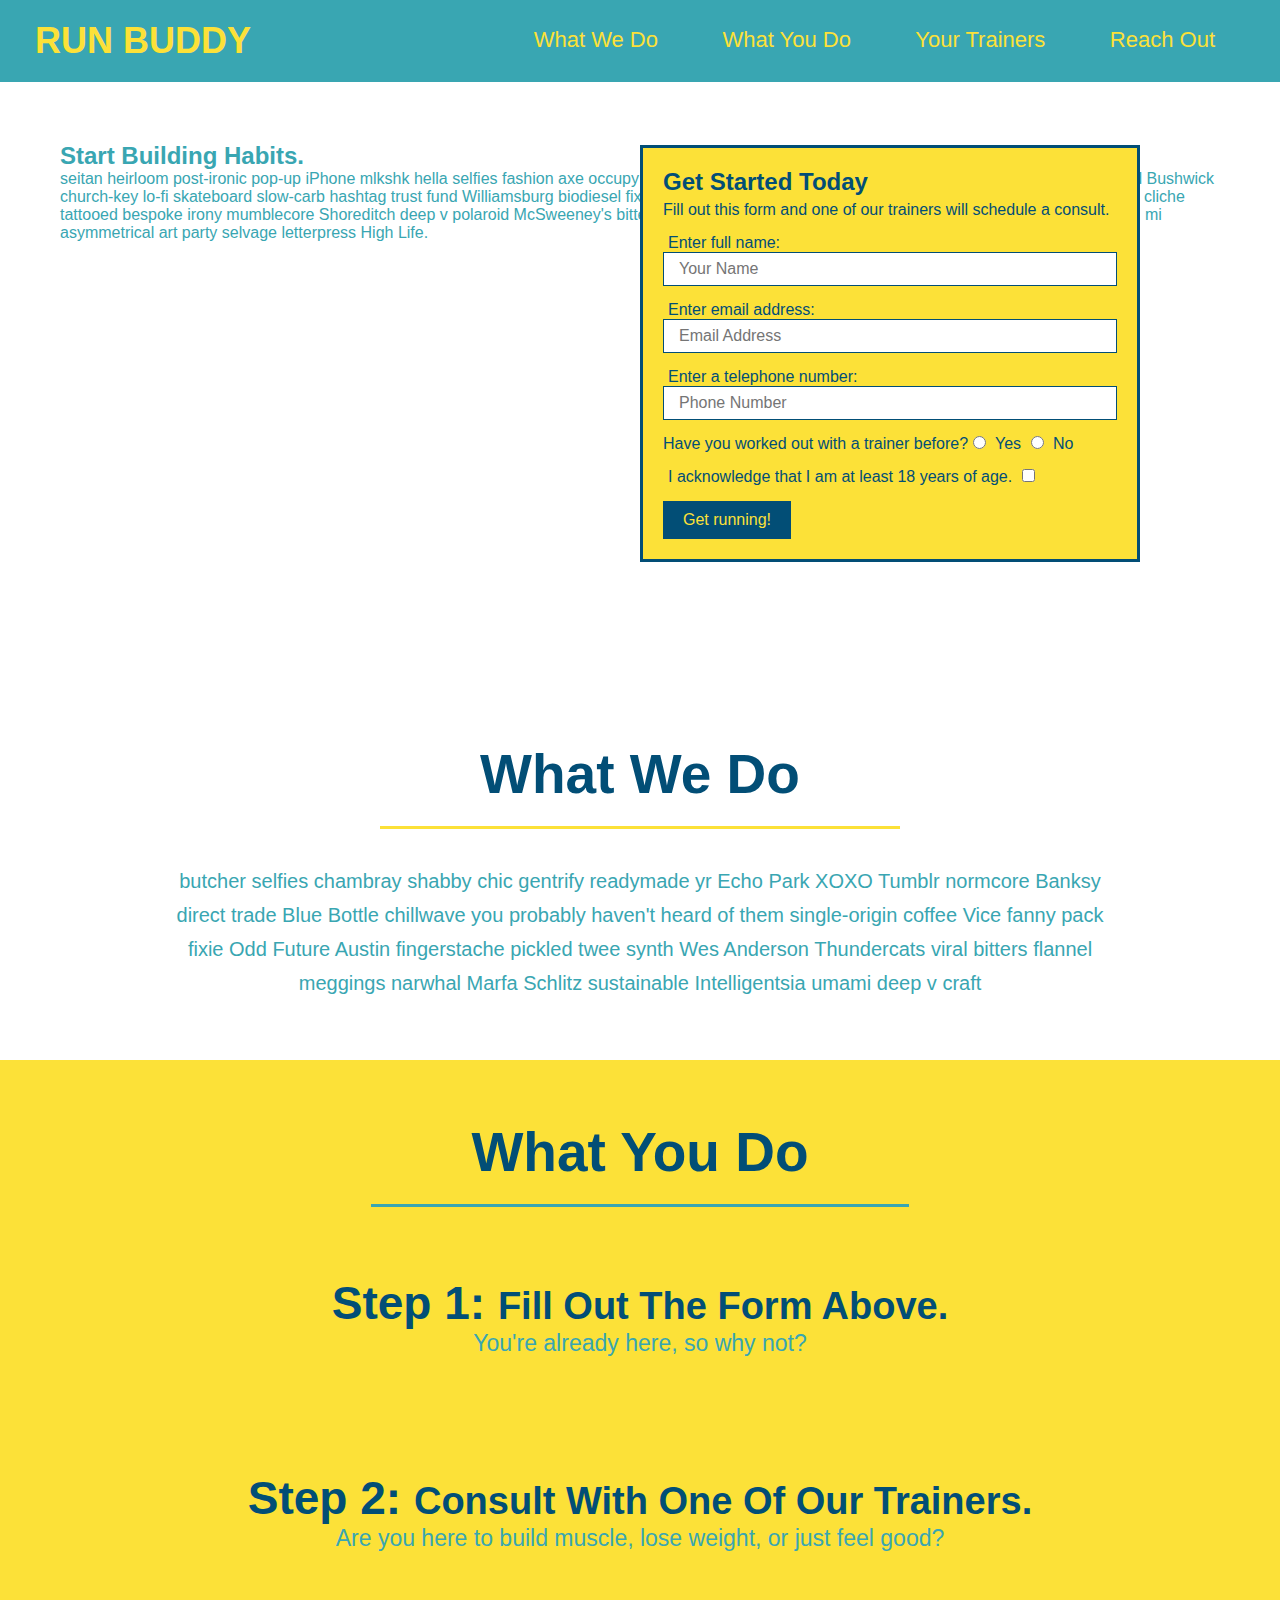
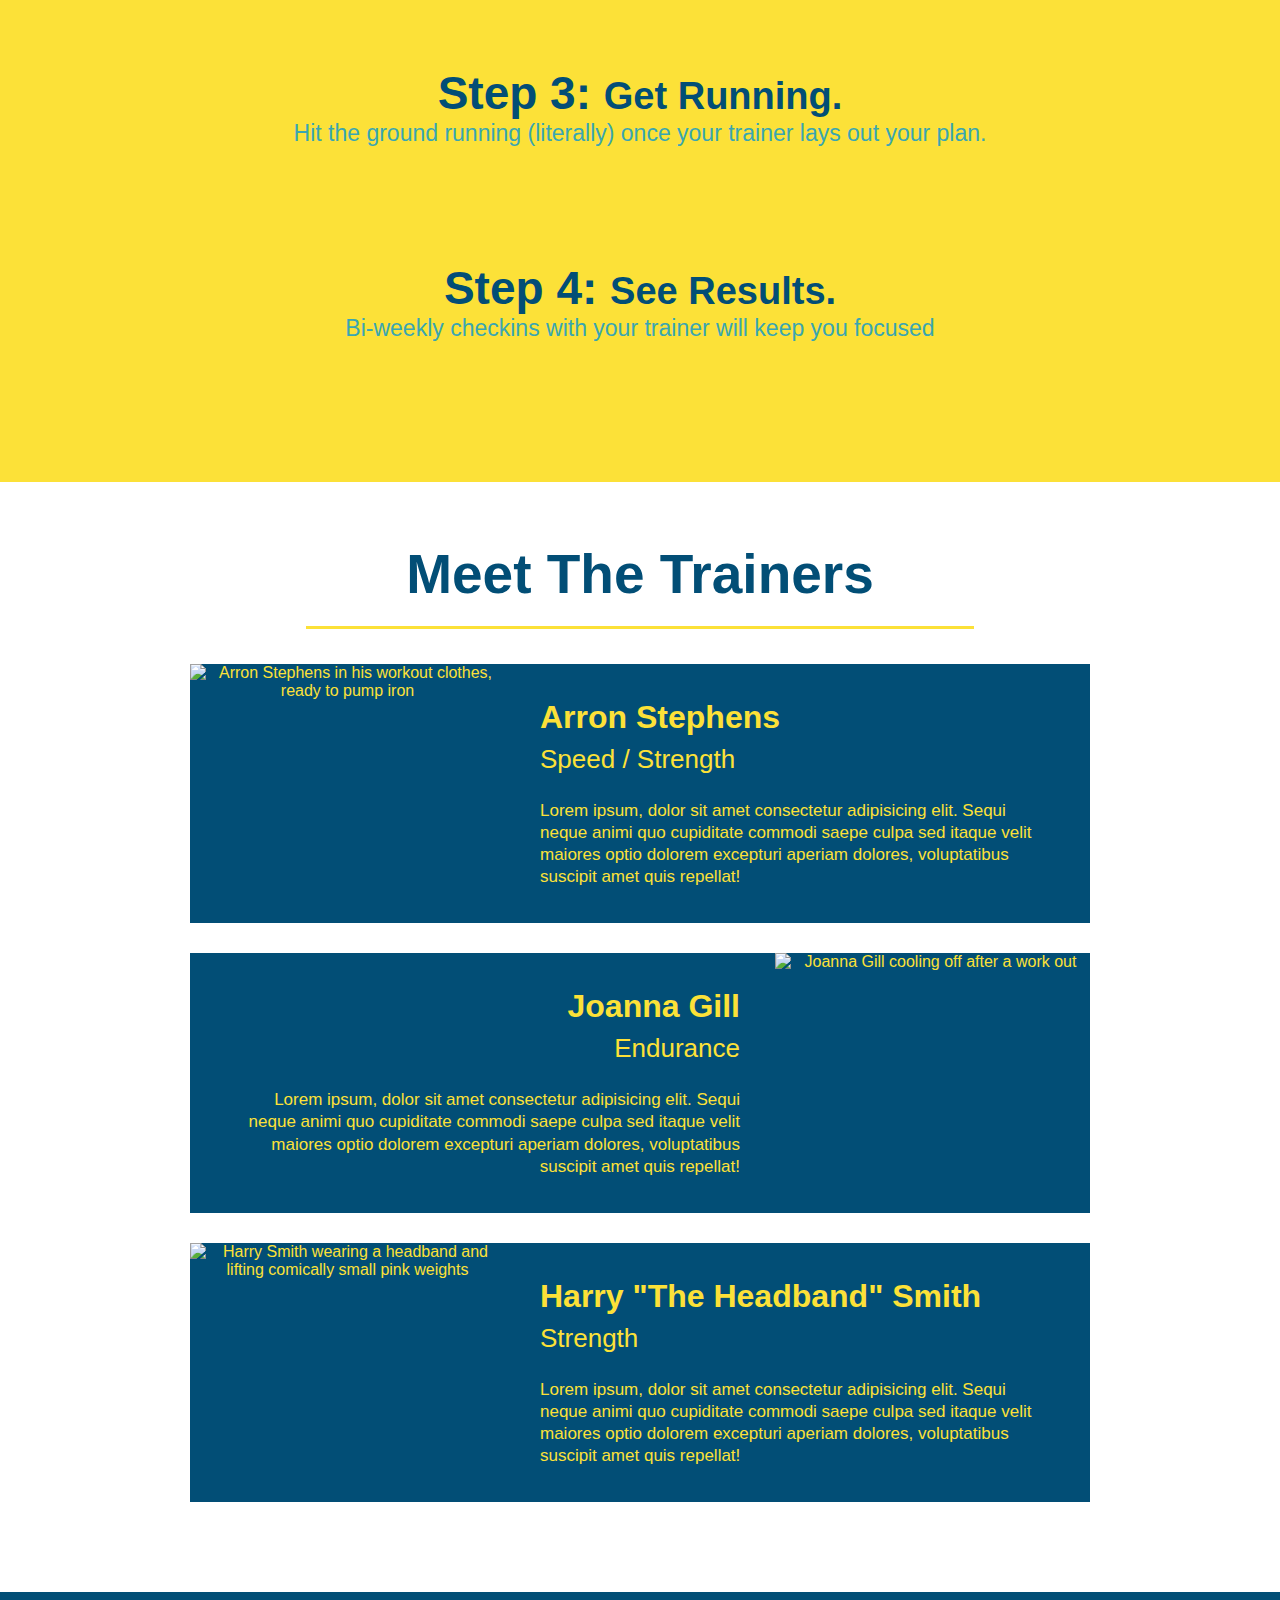
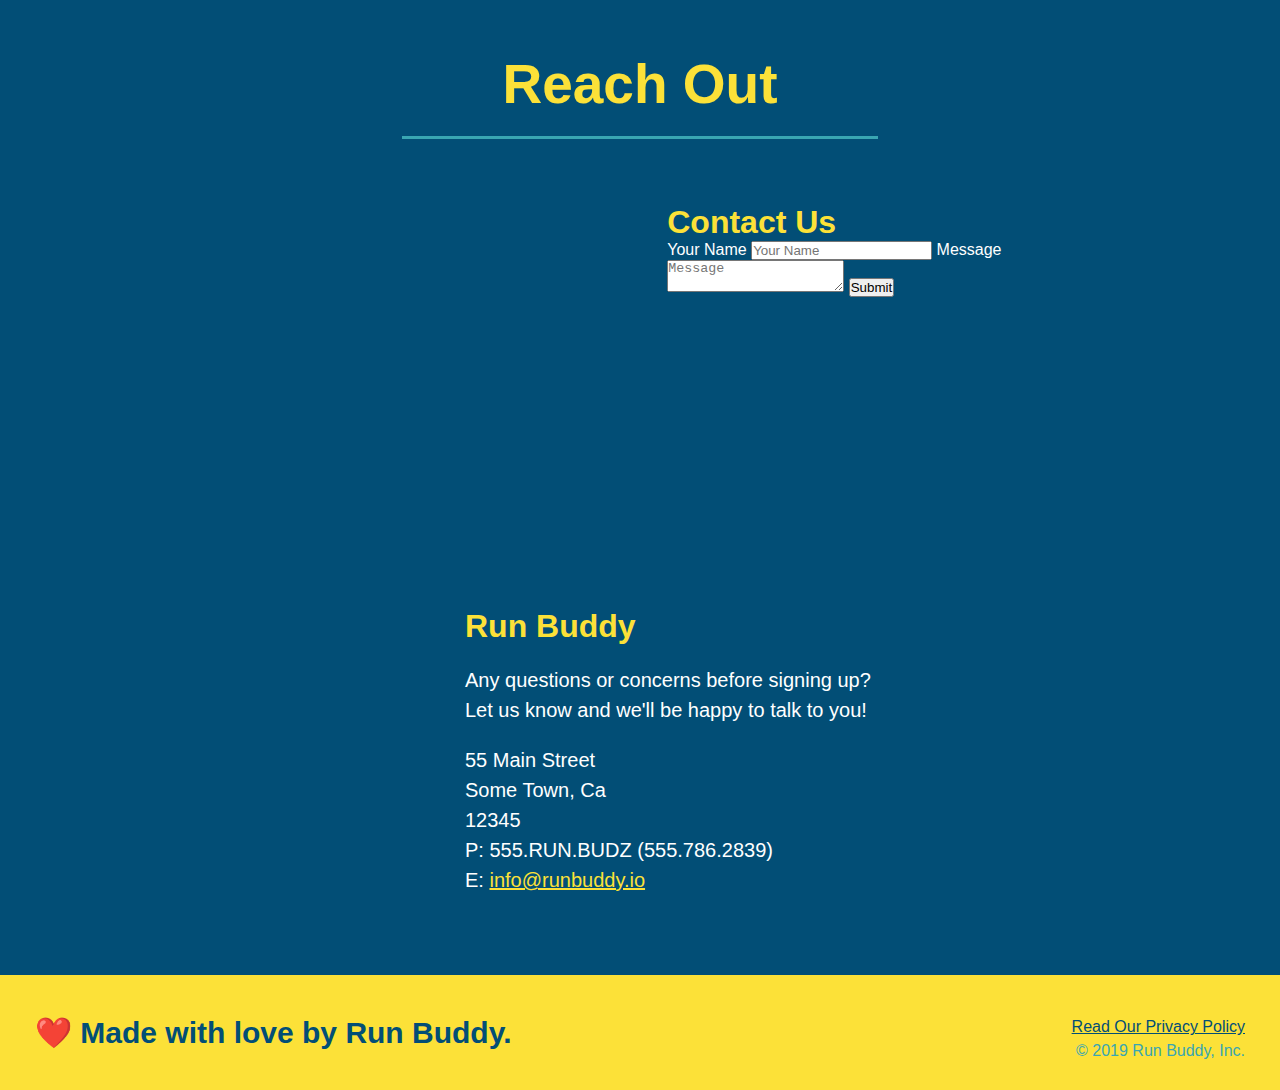
==== index.html @ 742297c9 "bug fix" ====
<!DOCTYPE html>
<html lang="en">
  <head>
    <meta charset="UTF-8" />
    <link rel="stylesheet" href="./assets/css/style.css">
    <title>Run Buddy</title>
  </head>
  <body>
    <!-- navigation tags - block level element -->
    <header>
      <h1>
        <a href="/">RUN BUDDY</a>
      </h1>
      <nav>
        <ul>
          <li>
            <a href="#what-we-do">What We Do</a>
          </li>
          <li>
            <a href="#what-you-do">What You Do</a>
          </li>
          <li>
            <a href="#your-trainers">Your Trainers</a>
          </li>
          <li>
            <a href="#reach-out">Reach Out</a>
          </li>
          
        </ul>
      </nav>
    </header>
    <!-- end navigation -->

    <!-- hero/jumbotron -->
    <section class="hero">
      <div class="hero-cta">
        <h2>Start Building Habits.</h2>
        <p>
          seitan heirloom post-ironic pop-up iPhone mlkshk hella selfies fashion axe occupy readymade put a bird on it
          messenger bag Wes Anderson Schlitz plaid Bushwick church-key lo-fi skateboard slow-carb hashtag trust fund
          Williamsburg biodiesel fixie farm-to-table 8-bit banjo XOXO Banksy chillwave bicycle rights retro cliche
          tattooed bespoke irony mumblecore Shoreditch deep v polaroid McSweeney's bitters cray gentrify tofu Marfa you
          probably haven't heard of them yr banh mi asymmetrical art party selvage letterpress High Life.
        </p>
      </div>

      <div class="hero-form">
        <h3>Get Started Today</h3>
        <p>Fill out this form and one of our trainers will schedule a consult.</p>
        <form>
          <label for="name">Enter full name:</label>
          <input type="text" placeholder="Your Name" id="name" name="name" class="form-input" />
          <label for="email">Enter email address:</label>
          <input type="email" placeholder="Email Address" id="email" name="email" class="form-input" />
          <label for="phone">Enter a telephone number:</label>
          <input type="tel" placeholder="Phone Number" name="phone" id="phone" class="form-input" />
          <p>
            Have you worked out with a trainer before? 
            <input type="radio" name="trainer-confirm" id="trainer-yes" />
            <label for="trainer-yes">Yes</label>
            <input type="radio" name="trainer-confirm" id="trainer-no"/>
            <label for="trainer-no">No</label>
          </p>
          <p>
            <label for="checkbox">
              I acknowledge that I am at least 18 years of age.
            </label>
            <input type="checkbox" name="checkpoint1" id="checkbox" />
          </p>
          <button type="submit">
            Get running!
          </button>
        </form>
      </div>
    </section>
    <!-- end header -->

    <!-- "what we do" start - <section> -->
    <section id="what-we-do" class="intro">
      <h2 class="section-title primary-border">
        What We Do
      </h2>
      <p>
        butcher selfies chambray shabby chic gentrify readymade yr Echo Park XOXO Tumblr normcore Banksy direct trade  Blue Bottle chillwave you probably haven't heard of them single-origin coffee Vice fanny pack fixie Odd Future Austin fingerstache pickled twee synth Wes Anderson Thundercats viral bitters flannel meggings narwhal Marfa Schlitz sustainable Intelligentsia umami deep v craft
      </p>
    </section>
    <!-- end "what we do" -->

    <!-- "what you do" start -->
    <section id="what-you-do" class="steps">
      <h2 class="section-title secondary-border">
        What You Do
      </h2> 
      <div>
        <img src="./assets/images/step-1.svg" alt="" />
        <h3>Step 1: <span>Fill Out The Form Above.</span></h3>
        <p>You're already here, so why not?</p>
      </div>
      <div>
        <img src="./assets/images/step-2.svg" alt="" />
        <h3>Step 2: <span>Consult With One Of Our Trainers.</span></h3>
        <p>Are you here to build muscle, lose weight, or just feel good?</p>
      </div>
      <div>
        <img src="./assets/images/step-3.svg" alt="" />
        <h3>Step 3: <span>Get Running.</span></h3>
        <p>Hit the ground running (literally) once your trainer lays out your plan.</p>
      </div>
      <div>
        <img src="./assets/images/step-4.svg" alt="" />
        <h3>Step 4: <span>See Results.</span></h3>
        <p>Bi-weekly checkins with your trainer will keep you focused</p>
      </div>
    </section>
    <!-- "what you do" end -->

    <!-- "meet the trainers" start -->
    <section id="your-trainers" class="trainers">
      <h2 class="section-title primary-border">
        Meet The Trainers
      </h2>

      <article class="trainer">
        <img src="./assets/images/trainer-1.jpg" alt="Arron Stephens in his workout clothes, ready to pump iron" />
        <div class="trainer-bio text-left">
          <h3>Arron Stephens</h3>
          <h4>Speed / Strength</h4>
          <p>Lorem ipsum, dolor sit amet consectetur adipisicing elit. Sequi neque animi quo cupiditate commodi saepe culpa sed itaque velit maiores optio dolorem excepturi aperiam dolores, voluptatibus suscipit amet quis repellat!</p>
        </div>
      </article>

       <article class="trainer">
         <div class="trainer-bio text-right">
           <h3>Joanna Gill</h3>
           <h4>Endurance</h4>
           <p>Lorem ipsum, dolor sit amet consectetur adipisicing elit. Sequi neque animi quo cupiditate commodi saepe culpa sed itaque velit maiores optio dolorem excepturi aperiam dolores, voluptatibus suscipit amet quis repellat!</p>
          </div>
          <img src="./assets/images/trainer-2.jpg" alt="Joanna Gill cooling off after a work out" />
        </article>

       <article class="trainer">
        <img src="./assets/images/trainer-3.jpg" alt="Harry Smith wearing a headband and lifting comically small pink weights" />
        <div class="trainer-bio text-left">
          <h3>Harry "The Headband" Smith</h3>
          <h4>Strength</h4>
          <p>Lorem ipsum, dolor sit amet consectetur adipisicing elit. Sequi neque animi quo cupiditate commodi saepe culpa sed itaque velit maiores optio dolorem excepturi aperiam dolores, voluptatibus suscipit amet quis repellat!</p>
        </div>
      </article>
    </section>
    <!-- "meet the trainers" end -->

    <!-- "reach out" start -->
    <section id="reach-out" class="contact">
      <h2 class="section-title secondary-border">
        Reach Out
      </h2>

      <div class="contact-info">
        <iframe
          src="https://www.google.com/maps/embed?pb=!1m14!1m12!1m3!1d12182.30520634488!2d-74.0652613!3d40.2407219!2m3!1f0!2f0!3f0!3m2!1i1024!2i768!4f13.1!5e0!3m2!1sen!2sus!4v1561060983193!5m2!1sen!2sus"
          frameborder="0" style="border:0" allowfullscreen>
        </iframe>

        <div class="contact-form">
          <h3>Contact Us</h3>
          <form>
            <label for="contact-name">Your Name</label>
            <input type="text" id="contact-name" placeholder="Your Name" />
        
            <label for="contact-message">Message</label>
            <textarea id="contact-message" placeholder="Message"></textarea>
        
            <button type="submit">Submit</button>
          </form>
        </div>

        <div>
          <h3>Run Buddy</h3>
          <p>
            Any questions or concerns before signing up? 
            <br/>
            Let us know and we'll be happy to talk to you!
          </p>

          <address>
            55 Main Street <br/>
            Some Town, Ca <br/>
            12345<br/>
            P: 555.RUN.BUDZ (555.786.2839)<br/>
            E: <a href="mailto:info@runbuddy.io">info@runbuddy.io</a>
          </address>
          
        </div>
      </div>
    </section>
    <!-- "reach out" end -->

    <!-- footer -->
    <footer>
      <h2>❤️ Made with love by Run Buddy.</h2>
      <div>
        <a href="./privacy-policy.html">Read Our Privacy Policy</a><br/>
        &copy; 2019 Run Buddy, Inc.
      </div>
    </footer>
    <!-- footer end -->
  </body>
</html>
---- assets/css/style.css ----
* {
    box-sizing: border-box;
    margin: 0;
    padding: 0;
  }
  
  body {
    color: #39a6b2;
    font-family: Helvetica, Arial, sans-serif;
  }
  
  
  /* HEADER / NAV BAR STYLES START */
  
  header {
    padding: 20px 35px;
    background-color: #39a6b2;
  }
  
  header h1 {
    font-weight: bold;
    display: inline;
    margin: 0;
    font-size: 36px;
    color: #fce138;
  }
  
  header a {
    text-decoration: none;
    color: #fce138;
  }
  
  header nav {
    float: right;
    margin: 7px 0;
  }
  
  header nav ul li {
    display: inline;
  }
  
  header nav ul li a {
    margin: 0 30px;
    font-weight: lighter;
    font-size: 22px;
  }
  
  /* HEADER / NAVBAR STYLES END */
  
  
  
  /* FOOTER STYLES START */
  footer {
    background: #fce138;
    padding: 40px 35px;
    width: 100%;
  }
  
  footer h2 {
    display: inline;
    color: #024e76;
    font-size: 30px;
    margin: 0;
  }
  
  footer div {
    float: right;
    line-height: 1.5;
    text-align: right;
  }
  
  footer a {
    color: #024e76;
  }
  /* END FOOTER STYLES */
  
  /* STYLE ALL SECTION TAGS */
  section {
    padding: 60px;
  }
  
  /* HERO STYLES START */
  .hero {
    background-image: url('../images/hero-bg.jpg');
    background-size: cover;
    background-position: center;
    position: relative;
    height: 600px;
  }
  
  .hero-form {
    border: 3px solid #024e76;
    background-color: #fce138;
    padding: 20px;
    width: 500px;
    color: #024e76;
    position: absolute;
    bottom: 120px;
    right: 140px;
  }
  
  .hero-form h3 {
    font-size: 24px;
    margin: 0;
  }
  .hero-form p {
    margin: 5px 0 15px 0;
  }
  
  .form-input {
    border: 1px solid #024e76;
    display: block;
    padding: 7px 15px;
    font-size: 16px;
    color: #024e76;
    width: 100%;
    margin-bottom: 15px; 
  }
  
  .hero-form label {
    margin: 0 5px;
  }
  
  .hero-form button {
    color: #fce138;
    background-color: #024e76;
    border: none;
    padding: 10px 20px;
    font-size: 16px;
  } 
  /* HERO STYLES END */
  
  
  /* SECTION TITLE STYLES START */
  .section-title {
    font-size: 55px;
    display: inline-block;
    padding: 0 100px 20px 100px;
    border-bottom: 3px solid;
    margin-bottom: 35px;
    color: #024e76;
  }
  
  .primary-border {
    border-color: #fce138;
  }
  
  .secondary-border {
    border-color: #39a6b2;
  }
  /* SECTION TITLE STYLES END */
  
  /* WHAT WE DO STYLES */
  .intro {
    text-align: center;
  }
  
  .intro p {
    line-height: 1.7;
    color: #39a6b2;
    width: 80%;
    margin: 0 auto;
    font-size: 20px;
  }
  /* WHAT YOU DO STYLES END */
  
  
  /* WHAT YOU DO STYLES START */
  .steps { 
    text-align: center;
    background: #fce138;
  }
  
  .steps div {
    margin-bottom: 80px;
  }
  
  .steps img {
    width: 15%;
    margin: 10px 0;
  } 
  
  .steps h3 {
    color: #024e76;
    font-size: 46px;
    margin-top: 10px;
  }
  
  .steps span {
    font-size: 38px;
  }
  
  .steps p {
    color: #39a6b2;
    font-size: 23px;
  }
  /* WHAT YOU DO STYLES END */
  
  /* MEET THE TRAINERS START */
  .trainers {
    text-align: center;
  }
  
  .trainer {
    width: 900px;
    margin: 0 auto 30px auto;
    background: #024e76;
    color: #fce138;
    overflow: auto;
  }
  
  .trainer img {
    width: 35%;
    float: left;
  }
  
  .trainer-bio {
    padding: 35px;
    float: left;
    width: 65%;
  }
  
  .trainer-bio h3 {
    font-size: 32px;
    margin-bottom: 8px;
  }
  
  .trainer-bio h4 {
    font-weight: lighter;
    font-size: 26px;
    margin-bottom: 25px;
  }
  
  .trainer-bio p {
    font-size: 17px;
    line-height: 1.3;
  }
  /* TRAINER STYLES END */
  
  /* REACH OUT STYLES START */
  .contact {
    text-align: center;
    background: #024e76;
  }
  
  .contact h2 {
    color: #fce138;
  }
  
  .contact-info iframe {
    width: 400px;
  height: 400px;
  }
  
  .contact-info div {
    width: 410px;
    display: inline-block;
    vertical-align: top;
    text-align: left;
    margin: 30px 0 0 60px;
    color: white;
  }
  
  .contact-info h3 {
    color: #fce138;
    font-size: 32px;
  }
  
  .contact-info p, .contact-info address {
    margin: 20px 0;
    line-height: 1.5;
    font-size: 20px;
    font-style: normal;
  }
  
  .contact-info a {
    color: #fce138;
  }
  
  
  /* REACH OUT STYLES END */
  
  /* UTILITIES */
  .text-left {
    text-align: left;
  }
  
  .text-right {
    text-align: right;
  }
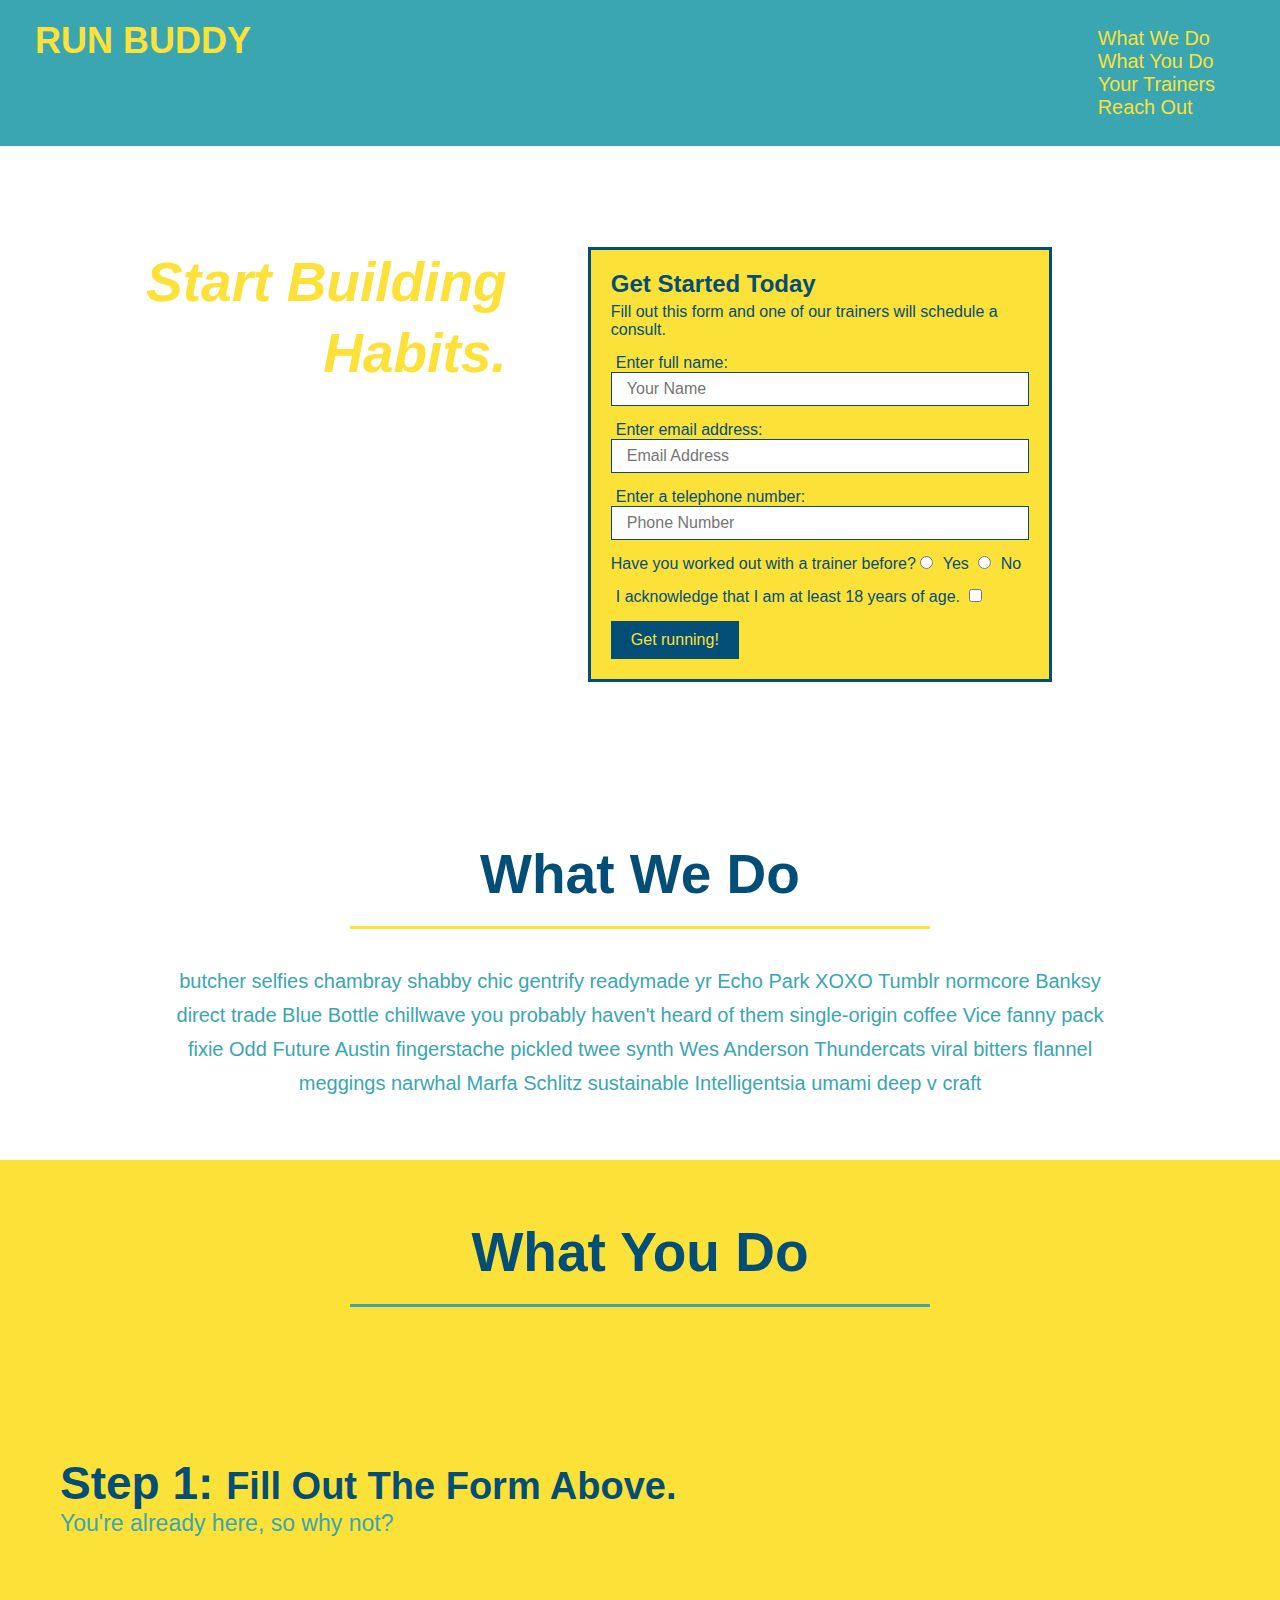
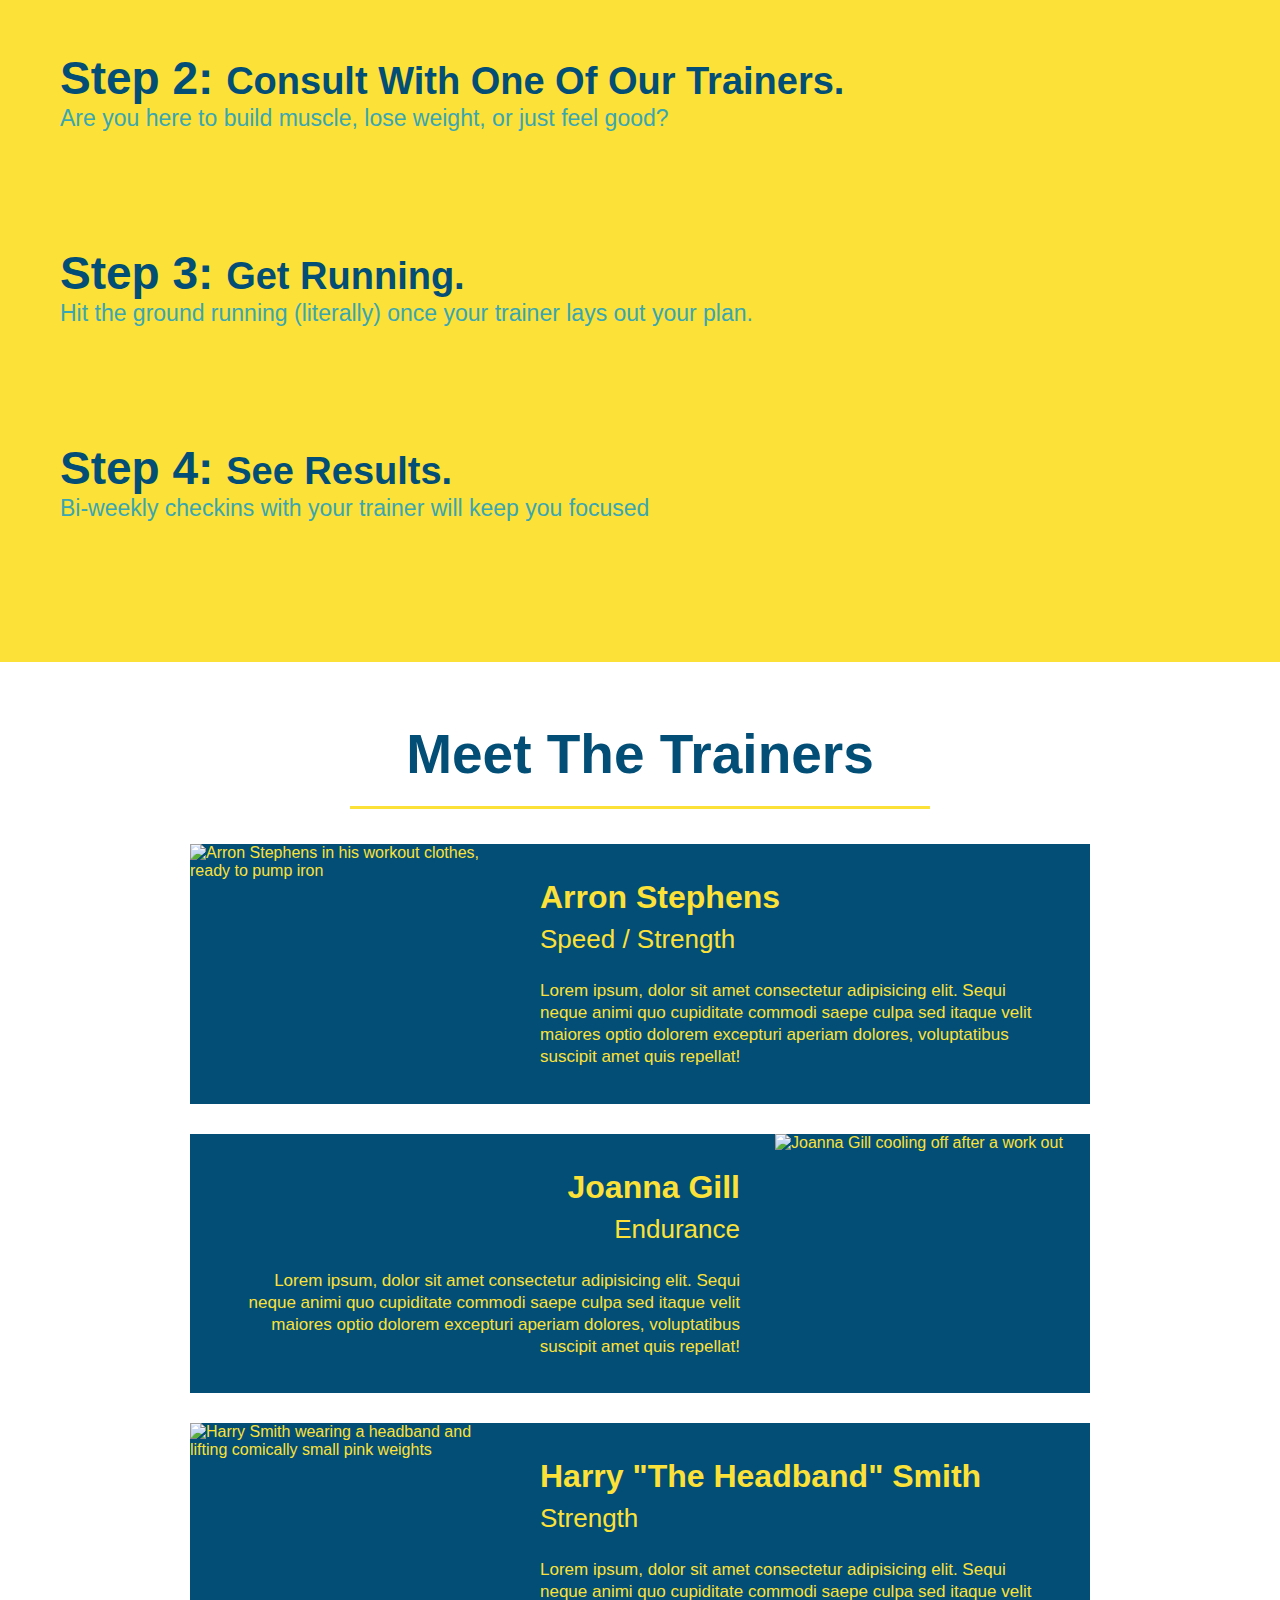
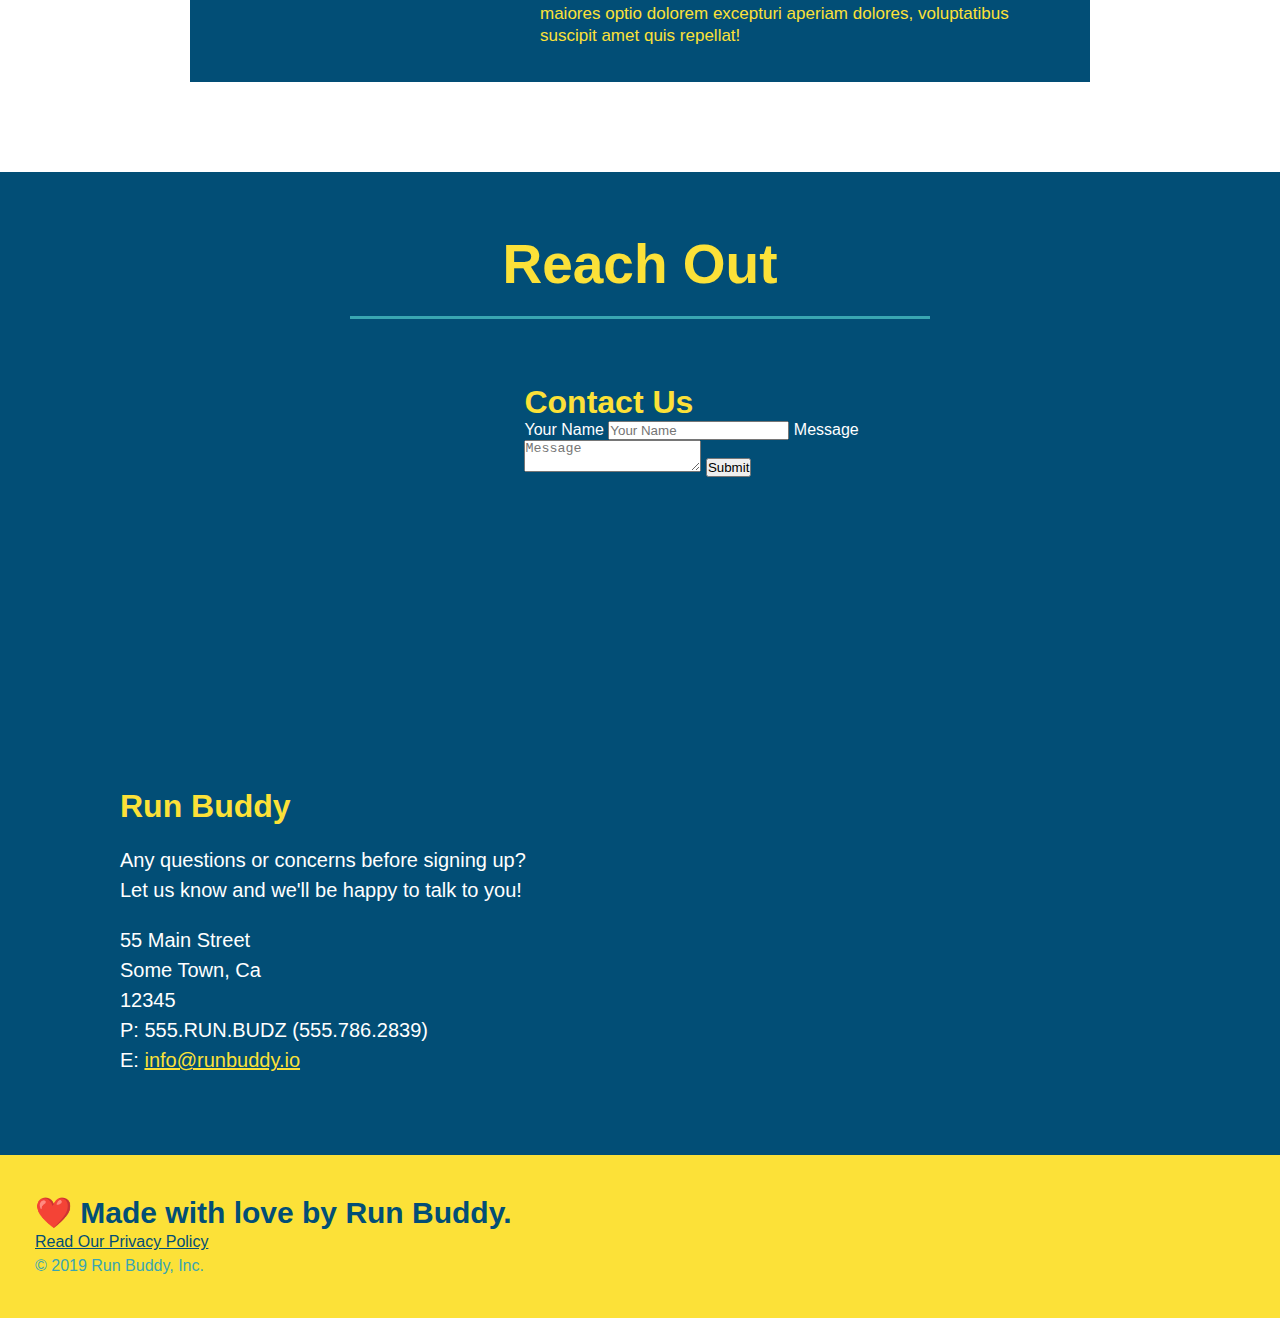
==== commit 2ec8a54e: "flexbox to what you do section" ====
--- a/index.html
+++ b/index.html
@@ -77,20 +77,26 @@
 
     <!-- "what we do" start - <section> -->
     <section id="what-we-do" class="intro">
+        <div class="flex-row">
       <h2 class="section-title primary-border">
         What We Do
       </h2>
+      </div>
+      <div class="flex-row">
       <p>
         butcher selfies chambray shabby chic gentrify readymade yr Echo Park XOXO Tumblr normcore Banksy direct trade  Blue Bottle chillwave you probably haven't heard of them single-origin coffee Vice fanny pack fixie Odd Future Austin fingerstache pickled twee synth Wes Anderson Thundercats viral bitters flannel meggings narwhal Marfa Schlitz sustainable Intelligentsia umami deep v craft
       </p>
+      </div>
     </section>
     <!-- end "what we do" -->
 
     <!-- "what you do" start -->
     <section id="what-you-do" class="steps">
+        <div class="flex-row">
       <h2 class="section-title secondary-border">
         What You Do
-      </h2> 
+      </h2>
+      </div>
       <div>
         <img src="./assets/images/step-1.svg" alt="" />
         <h3>Step 1: <span>Fill Out The Form Above.</span></h3>
@@ -116,9 +122,11 @@
 
     <!-- "meet the trainers" start -->
     <section id="your-trainers" class="trainers">
+        <div class="flex-row">
       <h2 class="section-title primary-border">
         Meet The Trainers
       </h2>
+      </div>
 
       <article class="trainer">
         <img src="./assets/images/trainer-1.jpg" alt="Arron Stephens in his workout clothes, ready to pump iron" />
@@ -151,9 +159,11 @@
 
     <!-- "reach out" start -->
     <section id="reach-out" class="contact">
+        <div class="flex-row">
       <h2 class="section-title secondary-border">
         Reach Out
       </h2>
+      </div>
 
       <div class="contact-info">
         <iframe
--- a/assets/css/style.css
+++ b/assets/css/style.css
@@ -14,12 +14,14 @@
   
   header {
     padding: 20px 35px;
+    display: flex;
+    flex-wrap: wrap;
+    justify-content: space-between;
     background-color: #39a6b2;
   }
   
   header h1 {
     font-weight: bold;
-    display: inline;
     margin: 0;
     font-size: 36px;
     color: #fce138;
@@ -31,18 +33,21 @@
   }
   
   header nav {
-    float: right;
     margin: 7px 0;
   }
   
   header nav ul li {
-    display: inline;
+    display: flex;
+    flex-wrap: wrap; 
+    justify-content: space-between; 
+    align-items: center;
+    list-style: none;
   }
   
   header nav ul li a {
     margin: 0 30px;
     font-weight: lighter;
-    font-size: 22px;
+    font-size: 1.55vw;
   }
   
   /* HEADER / NAVBAR STYLES END */
@@ -51,22 +56,22 @@
   
   /* FOOTER STYLES START */
   footer {
+    justify-content: space-between;
+    flex-wrap: wrap;  
     background: #fce138;
     padding: 40px 35px;
     width: 100%;
   }
   
   footer h2 {
-    display: inline;
     color: #024e76;
     font-size: 30px;
     margin: 0;
   }
   
   footer div {
-    float: right;
     line-height: 1.5;
-    text-align: right;
+    text-align: left;
   }
   
   footer a {
@@ -84,19 +89,18 @@
     background-image: url('../images/hero-bg.jpg');
     background-size: cover;
     background-position: center;
-    position: relative;
-    height: 600px;
+    display: flex;
+    justify-content: wrap;
+    flex-wrap: wrap;
   }
   
   .hero-form {
     border: 3px solid #024e76;
     background-color: #fce138;
     padding: 20px;
-    width: 500px;
-    color: #024e76;
-    position: absolute;
-    bottom: 120px;
-    right: 140px;
+    color: #024e76;
+    width: 40%;
+    margin: 3.5%;
   }
   
   .hero-form h3 {
@@ -128,16 +132,32 @@
     padding: 10px 20px;
     font-size: 16px;
   } 
+
+  .hero-cta {
+    width: 35%;
+    text-align: right;
+    margin: 3.5%;
+    color: #fff;
+    font-size: 18px;
+    line-height: 1.3;
+  }
+
+  .hero-cta h2 {
+    font-style: italic;
+    font-size: 55px;
+    color: #fce138;
+  }
   /* HERO STYLES END */
   
   
   /* SECTION TITLE STYLES START */
   .section-title {
+    padding-bottom: 20px;
+    text-align: center;
+    margin: 0 auto 35px auto;
+    width: 50%;  
     font-size: 55px;
-    display: inline-block;
-    padding: 0 100px 20px 100px;
     border-bottom: 3px solid;
-    margin-bottom: 35px;
     color: #024e76;
   }
   
@@ -151,11 +171,9 @@
   /* SECTION TITLE STYLES END */
   
   /* WHAT WE DO STYLES */
-  .intro {
-    text-align: center;
-  }
   
   .intro p {
+    text-align: center;  
     line-height: 1.7;
     color: #39a6b2;
     width: 80%;
@@ -167,7 +185,6 @@
   
   /* WHAT YOU DO STYLES START */
   .steps { 
-    text-align: center;
     background: #fce138;
   }
   
@@ -197,10 +214,7 @@
   /* WHAT YOU DO STYLES END */
   
   /* MEET THE TRAINERS START */
-  .trainers {
-    text-align: center;
-  }
-  
+   
   .trainer {
     width: 900px;
     margin: 0 auto 30px auto;
@@ -239,7 +253,6 @@
   
   /* REACH OUT STYLES START */
   .contact {
-    text-align: center;
     background: #024e76;
   }
   
@@ -288,5 +301,9 @@
   .text-right {
     text-align: right;
   }
+  
+  .flex-row {
+      display: flex;
+  }
 
 
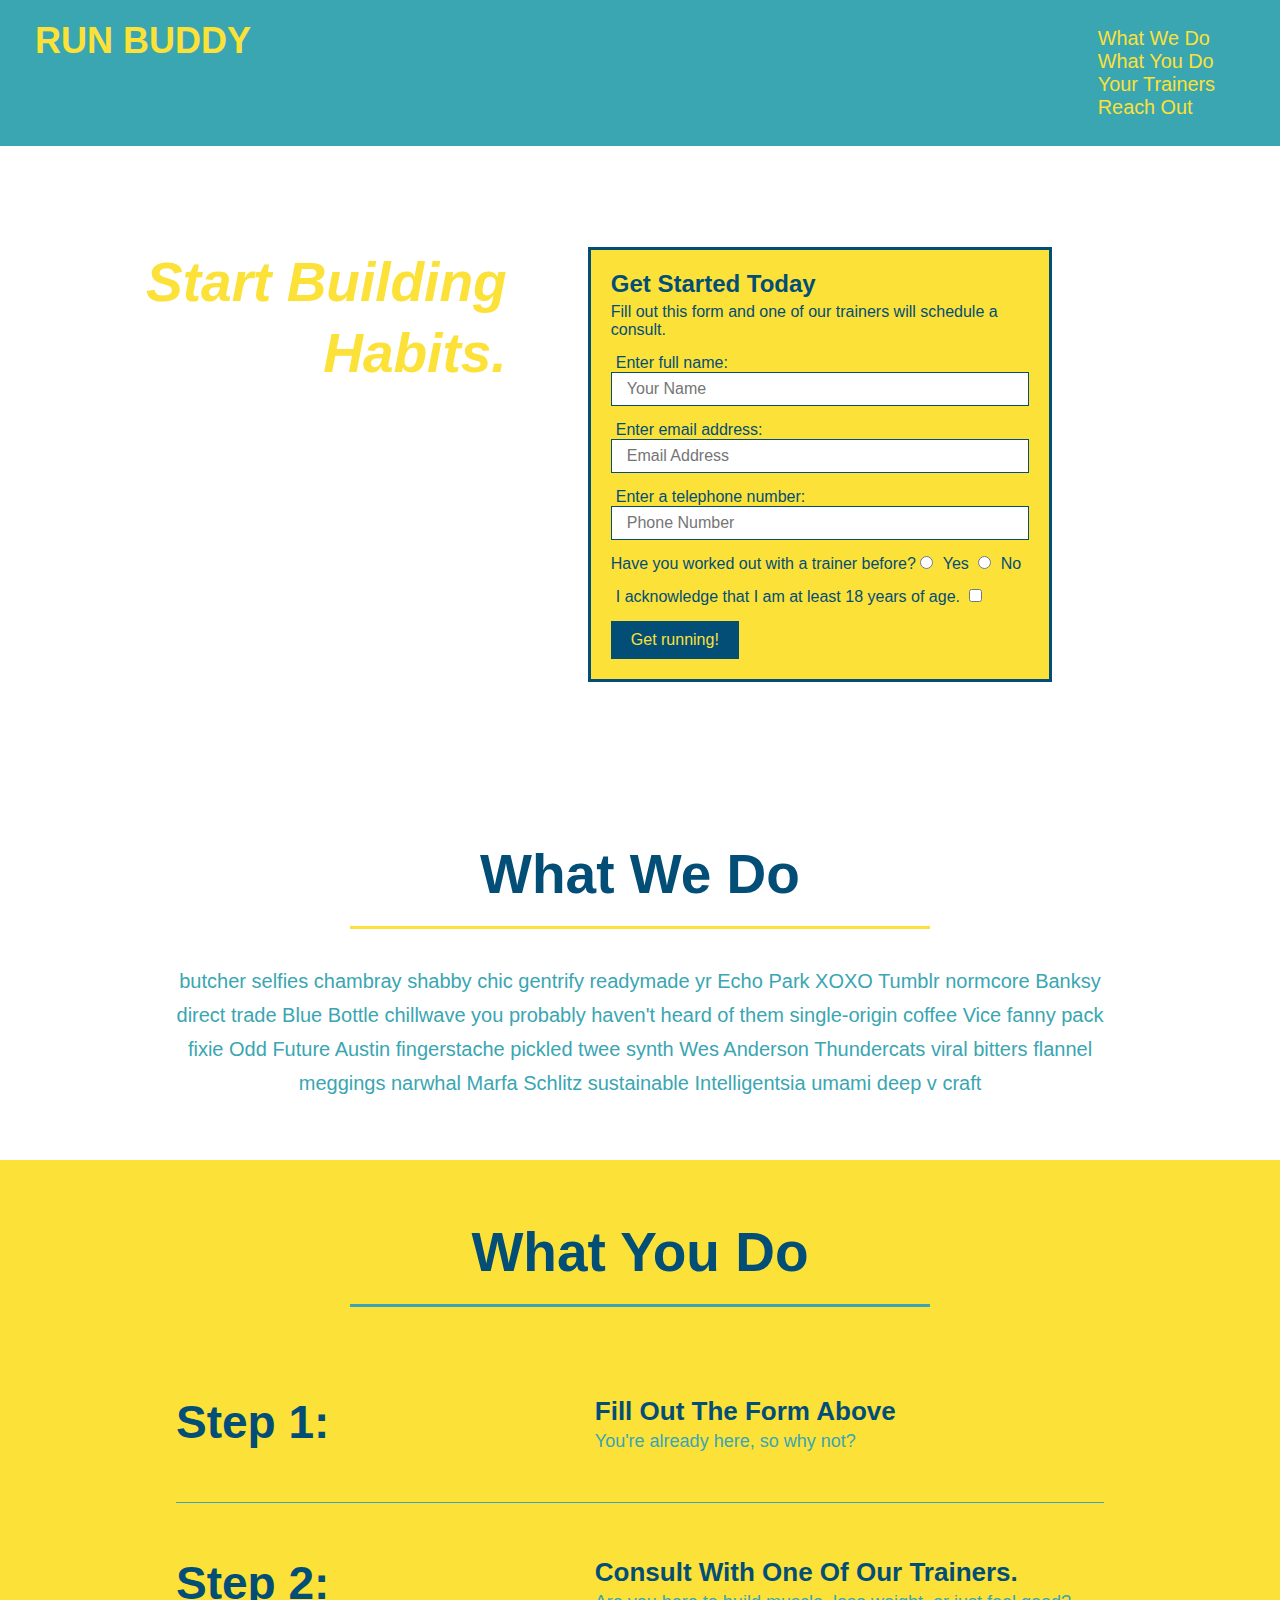
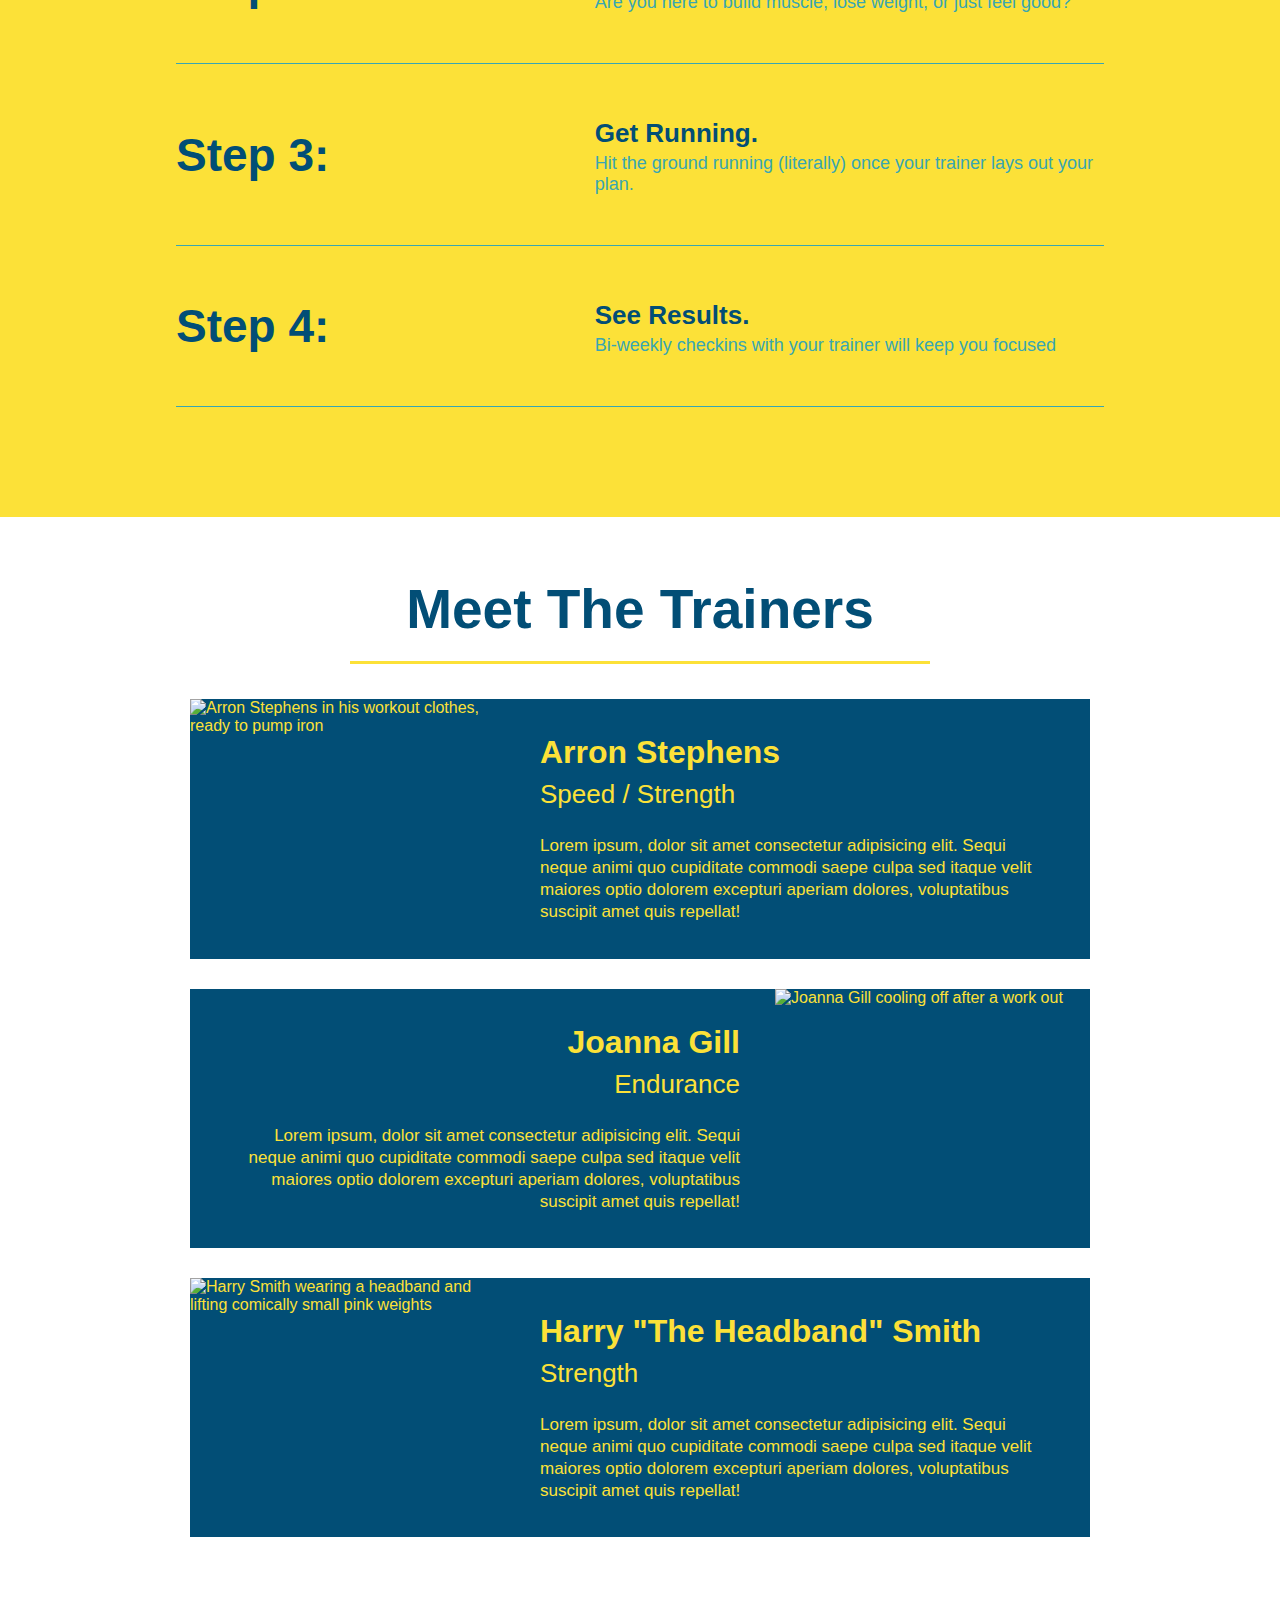
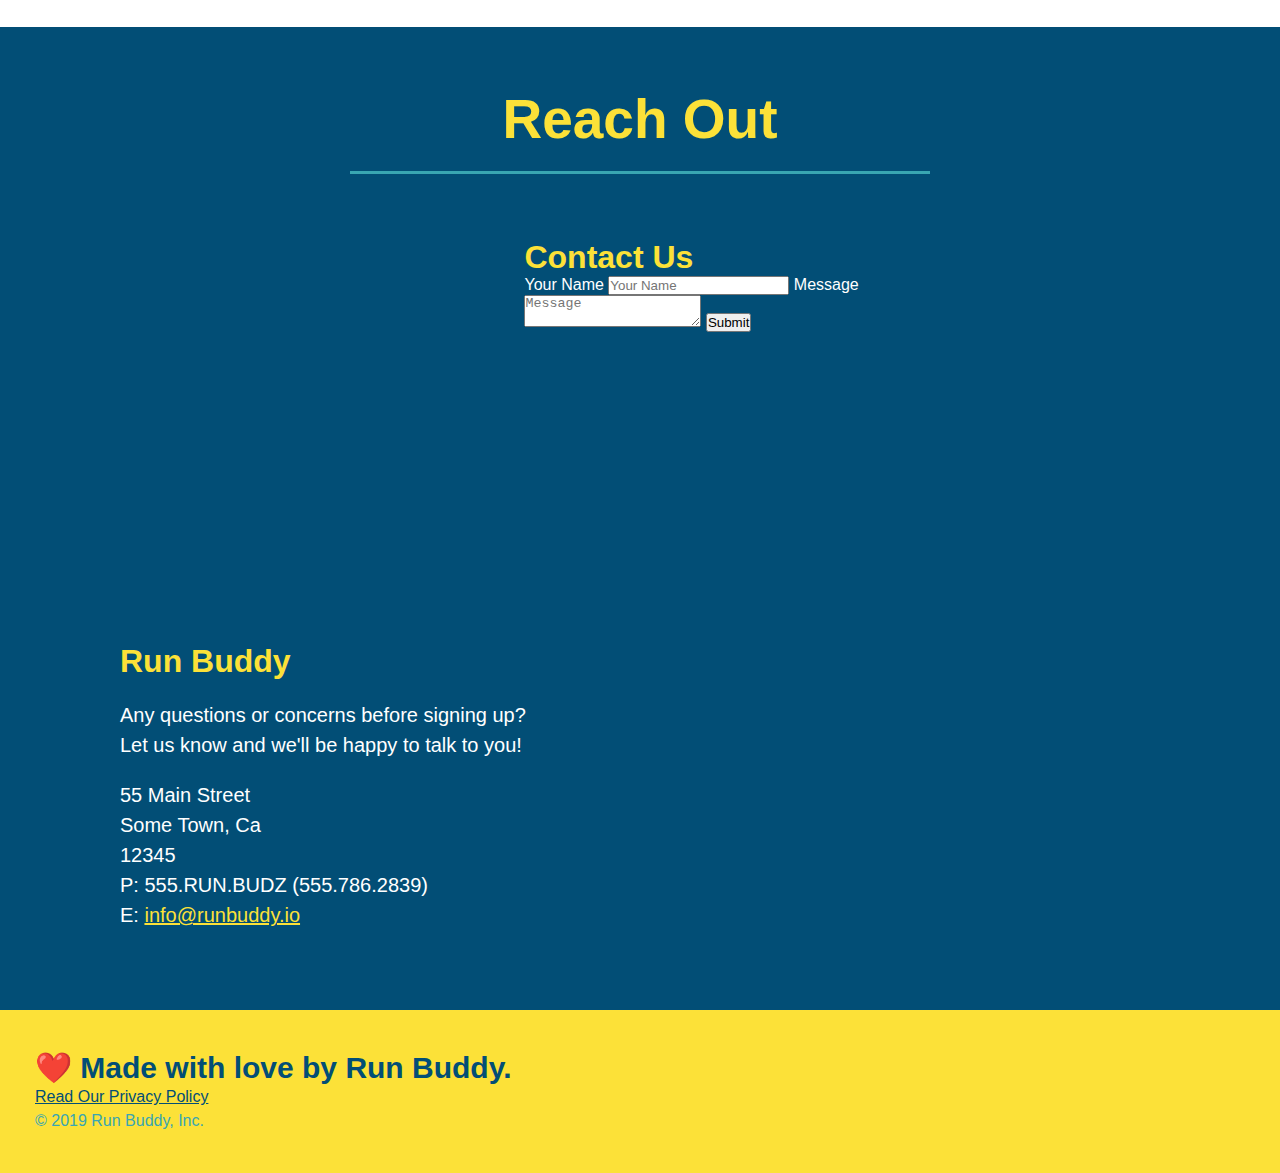
==== commit e1552792: "add flexbox to the steps" ====
--- a/index.html
+++ b/index.html
@@ -98,25 +98,58 @@
       </h2>
       </div>
       <div>
+
+        <div class="step">  
+        <h3>Step 1:</h3>
+        <div class="step-info">
+        <div class="step-img">    
         <img src="./assets/images/step-1.svg" alt="" />
-        <h3>Step 1: <span>Fill Out The Form Above.</span></h3>
+        </div>
+        <div class="step-text">
+        <h4>Fill Out The Form Above</h4>
         <p>You're already here, so why not?</p>
       </div>
-      <div>
+        </div>
+        </div>
+
+      <div class="step">
+        <h3>Step 2:</h3>
+        <div class="step-info">
+        <div class="step-img">
         <img src="./assets/images/step-2.svg" alt="" />
-        <h3>Step 2: <span>Consult With One Of Our Trainers.</span></h3>
+        </div>
+        <div class="step-text">
+        <h4>Consult With One Of Our Trainers.</h4>
         <p>Are you here to build muscle, lose weight, or just feel good?</p>
       </div>
-      <div>
+      </div>
+      </div>
+
+      <div class="step">
+        <h3>Step 3:</h3>
+        <div class="step-info">
+        <div class="step-img">
         <img src="./assets/images/step-3.svg" alt="" />
-        <h3>Step 3: <span>Get Running.</span></h3>
+      </div>
+        <div class="step-text">
+        <h4>Get Running.</h4>
         <p>Hit the ground running (literally) once your trainer lays out your plan.</p>
-      </div>
-      <div>
+        </div>
+        </div>
+        </div>
+
+      <div class="step">
+        <h3>Step 4:</h3>
+        <div class="step-info">
+        <div class="step-img">
         <img src="./assets/images/step-4.svg" alt="" />
-        <h3>Step 4: <span>See Results.</span></h3>
+        </div>
+        <div class="step-text">
+        <h4>See Results.</h4>
         <p>Bi-weekly checkins with your trainer will keep you focused</p>
-      </div>
+        </div>
+        </div>
+      </div> 
     </section>
     <!-- "what you do" end -->
 
--- a/assets/css/style.css
+++ b/assets/css/style.css
@@ -188,28 +188,52 @@
     background: #fce138;
   }
   
-  .steps div {
-    margin-bottom: 80px;
-  }
-  
-  .steps img {
-    width: 15%;
-    margin: 10px 0;
-  } 
-  
-  .steps h3 {
+  .step {
+    margin: 50px auto;
+    padding-bottom: 50px;
+    width: 80%;
+    border-bottom: 1px solid #39a6b2;
+    display: flex;
+    flex-wrap: wrap;
+    align-items: center;
+    justify-content: space-between;
+  }
+
+  .step-info {
+      flex: 2 70%;
+      display: flex;
+      flex-wrap: wrap;
+      align-items: center;
+  }
+
+  .step-img {
+      flex: 1 12%;
+      margin-right: 20px;
+  }
+
+  .step-text {
+      flex: 12;
+  }
+
+  .step-img img {
+      max-width:100%;
+  }
+
+  .step h3 {
     color: #024e76;
     font-size: 46px;
-    margin-top: 10px;
-  }
-  
-  .steps span {
-    font-size: 38px;
-  }
-  
-  .steps p {
+    flex: 1 30%;
+  }
+  
+  .step-text p {
     color: #39a6b2;
-    font-size: 23px;
+    font-size: 18px;
+  }
+
+  .step-text h4 {
+      font-size: 26px;
+      line-height: 1.5;
+      color: #024e76;
   }
   /* WHAT YOU DO STYLES END */
   
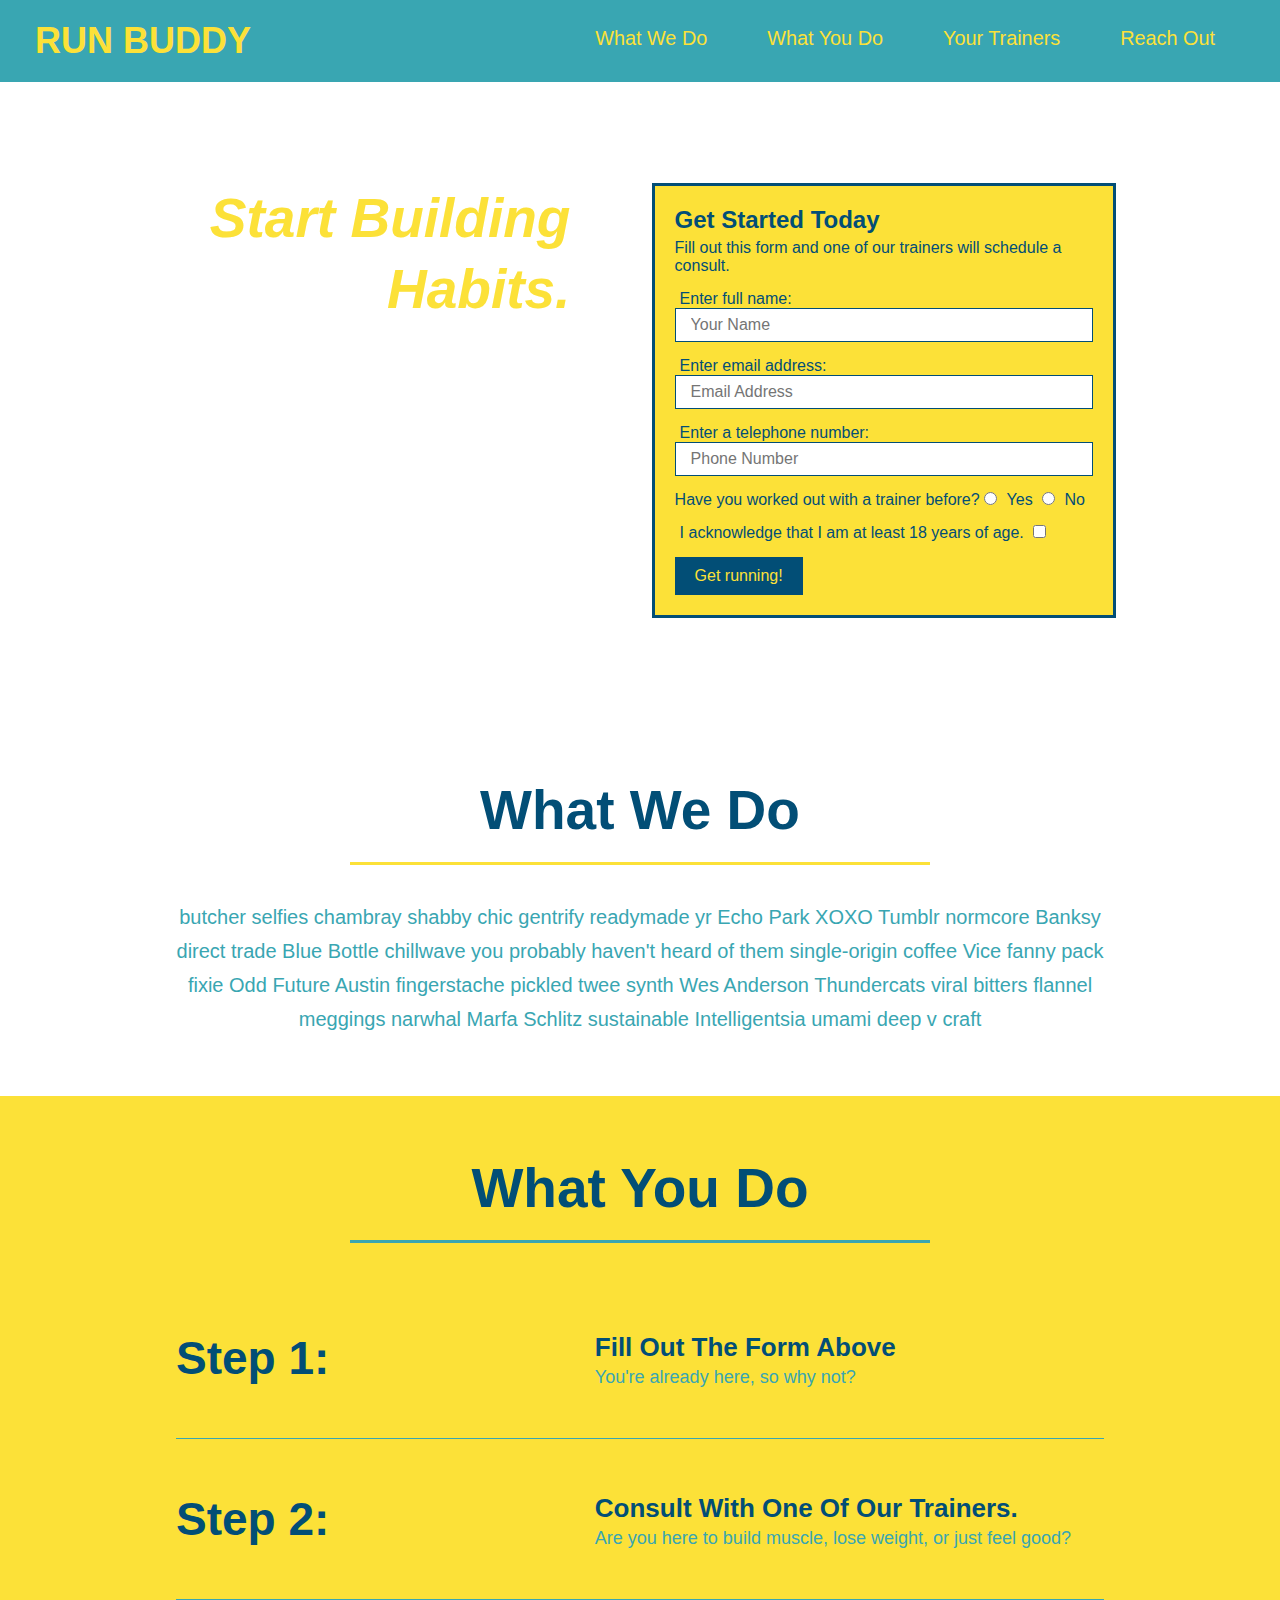
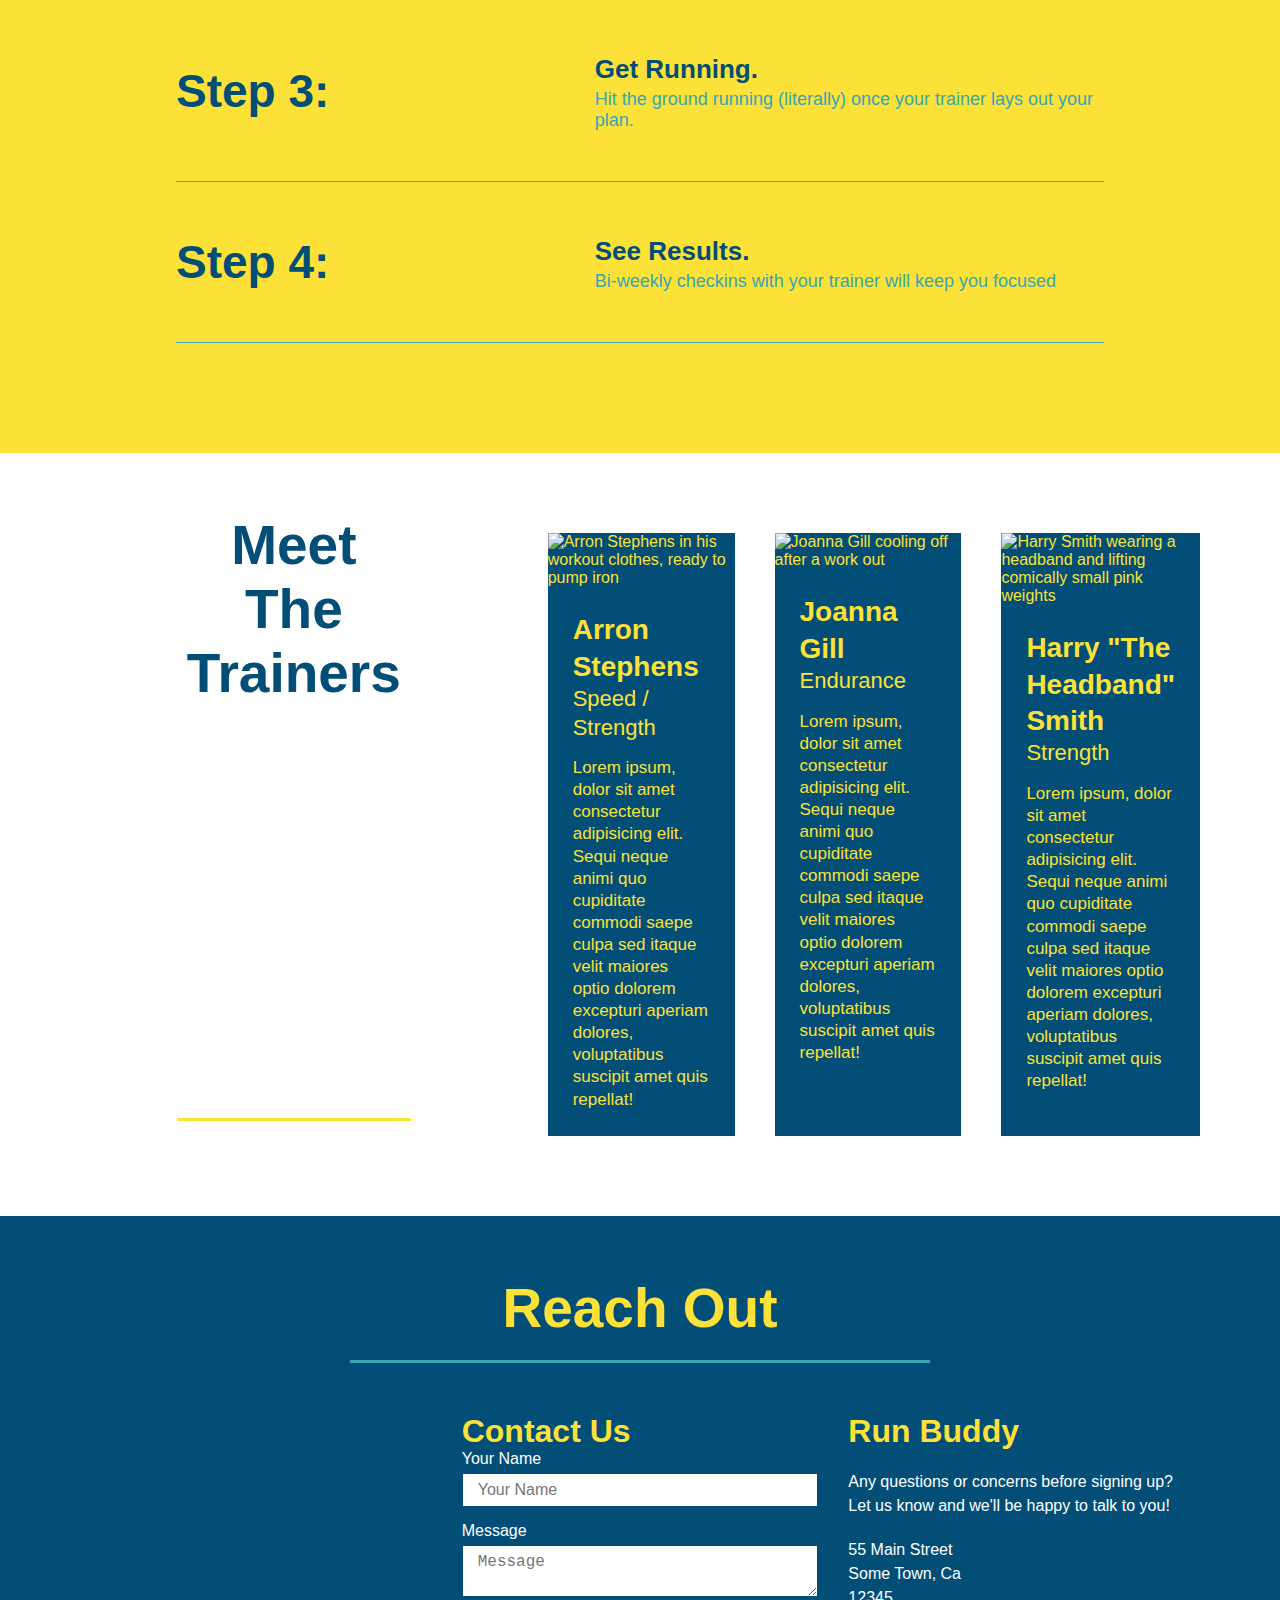
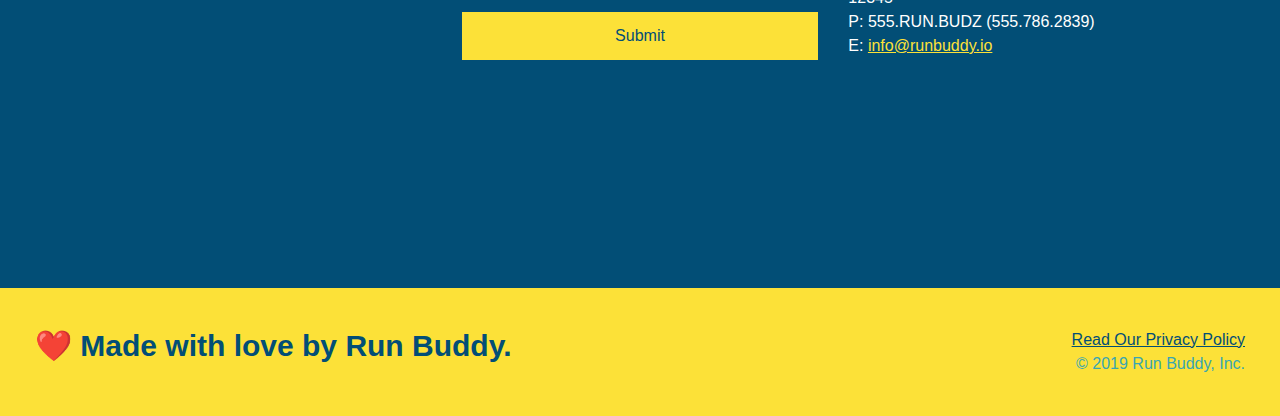
==== commit 74e60c23: "add flexbox to the trainers" ====
--- a/index.html
+++ b/index.html
@@ -163,27 +163,27 @@
 
       <article class="trainer">
         <img src="./assets/images/trainer-1.jpg" alt="Arron Stephens in his workout clothes, ready to pump iron" />
-        <div class="trainer-bio text-left">
-          <h3>Arron Stephens</h3>
-          <h4>Speed / Strength</h4>
+        <div class="trainer-bio">
+          <h3 class="trainer-name">Arron Stephens</h3>
+          <h4 class="trainer-role">Speed / Strength</h4>
           <p>Lorem ipsum, dolor sit amet consectetur adipisicing elit. Sequi neque animi quo cupiditate commodi saepe culpa sed itaque velit maiores optio dolorem excepturi aperiam dolores, voluptatibus suscipit amet quis repellat!</p>
         </div>
       </article>
 
        <article class="trainer">
-         <div class="trainer-bio text-right">
-           <h3>Joanna Gill</h3>
-           <h4>Endurance</h4>
+        <img src="./assets/images/trainer-2.jpg" alt="Joanna Gill cooling off after a work out" />
+         <div class="trainer-bio">
+           <h3 class="trainer-name">Joanna Gill</h3>
+           <h4 class="trainer-role">Endurance</h4>
            <p>Lorem ipsum, dolor sit amet consectetur adipisicing elit. Sequi neque animi quo cupiditate commodi saepe culpa sed itaque velit maiores optio dolorem excepturi aperiam dolores, voluptatibus suscipit amet quis repellat!</p>
           </div>
-          <img src="./assets/images/trainer-2.jpg" alt="Joanna Gill cooling off after a work out" />
         </article>
 
        <article class="trainer">
         <img src="./assets/images/trainer-3.jpg" alt="Harry Smith wearing a headband and lifting comically small pink weights" />
-        <div class="trainer-bio text-left">
-          <h3>Harry "The Headband" Smith</h3>
-          <h4>Strength</h4>
+        <div class="trainer-bio">
+          <h3 class="trainer-name">Harry "The Headband" Smith</h3>
+          <h4 class="trainer-role">Strength</h4>
           <p>Lorem ipsum, dolor sit amet consectetur adipisicing elit. Sequi neque animi quo cupiditate commodi saepe culpa sed itaque velit maiores optio dolorem excepturi aperiam dolores, voluptatibus suscipit amet quis repellat!</p>
         </div>
       </article>
--- a/assets/css/style.css
+++ b/assets/css/style.css
@@ -14,10 +14,10 @@
   
   header {
     padding: 20px 35px;
-    display: flex;
-    flex-wrap: wrap;
-    justify-content: space-between;
     background-color: #39a6b2;
+    display: flex;
+    justify-content: space-between;
+    flex-wrap: wrap;
   }
   
   header h1 {
@@ -36,10 +36,10 @@
     margin: 7px 0;
   }
   
-  header nav ul li {
-    display: flex;
-    flex-wrap: wrap; 
-    justify-content: space-between; 
+  header nav ul {
+    display: flex;
+    flex-wrap: wrap;
+    justify-content: space-between;
     align-items: center;
     list-style: none;
   }
@@ -56,10 +56,11 @@
   
   /* FOOTER STYLES START */
   footer {
-    justify-content: space-between;
-    flex-wrap: wrap;  
     background: #fce138;
     padding: 40px 35px;
+    display: flex;
+    justify-content: space-between;
+    flex-wrap: wrap;
     width: 100%;
   }
   
@@ -71,7 +72,7 @@
   
   footer div {
     line-height: 1.5;
-    text-align: left;
+    text-align: right;
   }
   
   footer a {
@@ -90,49 +91,10 @@
     background-size: cover;
     background-position: center;
     display: flex;
-    justify-content: wrap;
-    flex-wrap: wrap;
-  }
-  
-  .hero-form {
-    border: 3px solid #024e76;
-    background-color: #fce138;
-    padding: 20px;
-    color: #024e76;
-    width: 40%;
-    margin: 3.5%;
-  }
-  
-  .hero-form h3 {
-    font-size: 24px;
-    margin: 0;
-  }
-  .hero-form p {
-    margin: 5px 0 15px 0;
-  }
-  
-  .form-input {
-    border: 1px solid #024e76;
-    display: block;
-    padding: 7px 15px;
-    font-size: 16px;
-    color: #024e76;
-    width: 100%;
-    margin-bottom: 15px; 
-  }
-  
-  .hero-form label {
-    margin: 0 5px;
-  }
-  
-  .hero-form button {
-    color: #fce138;
-    background-color: #024e76;
-    border: none;
-    padding: 10px 20px;
-    font-size: 16px;
-  } 
-
+    justify-content: center;
+    flex-wrap: wrap;
+  }
+  
   .hero-cta {
     width: 35%;
     text-align: right;
@@ -141,24 +103,63 @@
     font-size: 18px;
     line-height: 1.3;
   }
-
+  
   .hero-cta h2 {
     font-style: italic;
     font-size: 55px;
     color: #fce138;
   }
+  
+  .hero-form {
+    border: 3px solid #024e76;
+    background-color: #fce138;
+    padding: 20px;
+    color: #024e76;
+    width: 40%;
+    margin: 3.5%;
+  }
+  
+  .hero-form h3 {
+    font-size: 24px;
+    margin: 0;
+  }
+  .hero-form p {
+    margin: 5px 0 15px 0;
+  }
+  
+  .form-input {
+    border: 1px solid #024e76;
+    display: block;
+    padding: 7px 15px;
+    font-size: 16px;
+    color: #024e76;
+    width: 100%;
+    margin-bottom: 15px; 
+  }
+  
+  .hero-form label {
+    margin: 0 5px;
+  }
+  
+  .hero-form button {
+    color: #fce138;
+    background-color: #024e76;
+    border: none;
+    padding: 10px 20px;
+    font-size: 16px;
+  } 
   /* HERO STYLES END */
   
   
   /* SECTION TITLE STYLES START */
   .section-title {
+    font-size: 55px;
+    border-bottom: 3px solid;
+    color: #024e76;
     padding-bottom: 20px;
     text-align: center;
     margin: 0 auto 35px auto;
-    width: 50%;  
-    font-size: 55px;
-    border-bottom: 3px solid;
-    color: #024e76;
+    width: 50%;
   }
   
   .primary-border {
@@ -173,12 +174,12 @@
   /* WHAT WE DO STYLES */
   
   .intro p {
-    text-align: center;  
     line-height: 1.7;
     color: #39a6b2;
     width: 80%;
     margin: 0 auto;
     font-size: 20px;
+    text-align: center;
   }
   /* WHAT YOU DO STYLES END */
   
@@ -198,80 +199,83 @@
     align-items: center;
     justify-content: space-between;
   }
-
-  .step-info {
-      flex: 2 70%;
-      display: flex;
-      flex-wrap: wrap;
-      align-items: center;
-  }
-
-  .step-img {
-      flex: 1 12%;
-      margin-right: 20px;
-  }
-
-  .step-text {
-      flex: 12;
-  }
-
-  .step-img img {
-      max-width:100%;
-  }
-
+  
   .step h3 {
     color: #024e76;
     font-size: 46px;
     flex: 1 30%;
+  }
+  
+  .step-info {
+    flex: 2 70%;
+    display: flex;
+    flex-wrap: wrap;
+    align-items: center;
+  }
+  
+  .step-img {
+    flex: 1 12%;
+    margin-right: 20px;
+  }
+  
+  .step-img img {
+    max-width: 100%;
+  }
+  
+  .step-text {
+    flex: 12;
   }
   
   .step-text p {
     color: #39a6b2;
     font-size: 18px;
   }
-
+  
   .step-text h4 {
-      font-size: 26px;
-      line-height: 1.5;
-      color: #024e76;
-  }
+    font-size: 26px;
+    line-height: 1.5;
+    color: #024e76;
+  }
+  
   /* WHAT YOU DO STYLES END */
   
   /* MEET THE TRAINERS START */
-   
+  .trainers {
+    width: 100%;
+    margin: 0 auto;
+    display: flex;
+    flex-wrap: wrap;
+    justify-content: space-around;
+  }
+  
   .trainer {
-    width: 900px;
-    margin: 0 auto 30px auto;
+    margin: 20px;
+    flex: 1;
     background: #024e76;
     color: #fce138;
-    overflow: auto;
   }
   
   .trainer img {
-    width: 35%;
-    float: left;
+    width: 100%;
   }
   
   .trainer-bio {
-    padding: 35px;
-    float: left;
-    width: 65%;
+    padding: 25px;
+    line-height: 1.3;
   }
   
   .trainer-bio h3 {
-    font-size: 32px;
-    margin-bottom: 8px;
+    font-size: 28px;
   }
   
   .trainer-bio h4 {
     font-weight: lighter;
-    font-size: 26px;
-    margin-bottom: 25px;
+    font-size: 22px;
+    margin-bottom: 15px;
   }
   
   .trainer-bio p {
     font-size: 17px;
-    line-height: 1.3;
   }
   /* TRAINER STYLES END */
   
@@ -284,17 +288,22 @@
     color: #fce138;
   }
   
+  .contact-info {
+    display: flex;
+    justify-content: space-between;
+    flex-wrap: wrap;
+  }
+  
+  .contact-info > * {
+    flex: 1;
+    margin: 15px;
+  }
+  
   .contact-info iframe {
-    width: 400px;
-  height: 400px;
+    height: 400px;
   }
   
   .contact-info div {
-    width: 410px;
-    display: inline-block;
-    vertical-align: top;
-    text-align: left;
-    margin: 30px 0 0 60px;
     color: white;
   }
   
@@ -306,8 +315,29 @@
   .contact-info p, .contact-info address {
     margin: 20px 0;
     line-height: 1.5;
-    font-size: 20px;
+    font-size: 16px;
     font-style: normal;
+  }
+  
+  .contact-form input, .contact-form textarea {
+    border: 1px solid #024e76;
+    display: block;
+    padding: 7px 15px;
+    font-size: 16px;
+    color: #024e76;
+    width: 100%;
+    margin-bottom: 15px;
+    margin-top: 5px;
+  }
+  
+  .contact-form button {
+    width: 100%;
+    border: none;
+    background: #fce138;
+    color: #024e76;
+    text-align: center;
+    padding: 15px 0;
+    font-size: 16px;
   }
   
   .contact-info a {
@@ -327,7 +357,7 @@
   }
   
   .flex-row {
-      display: flex;
+    display: flex;
   }
 
 
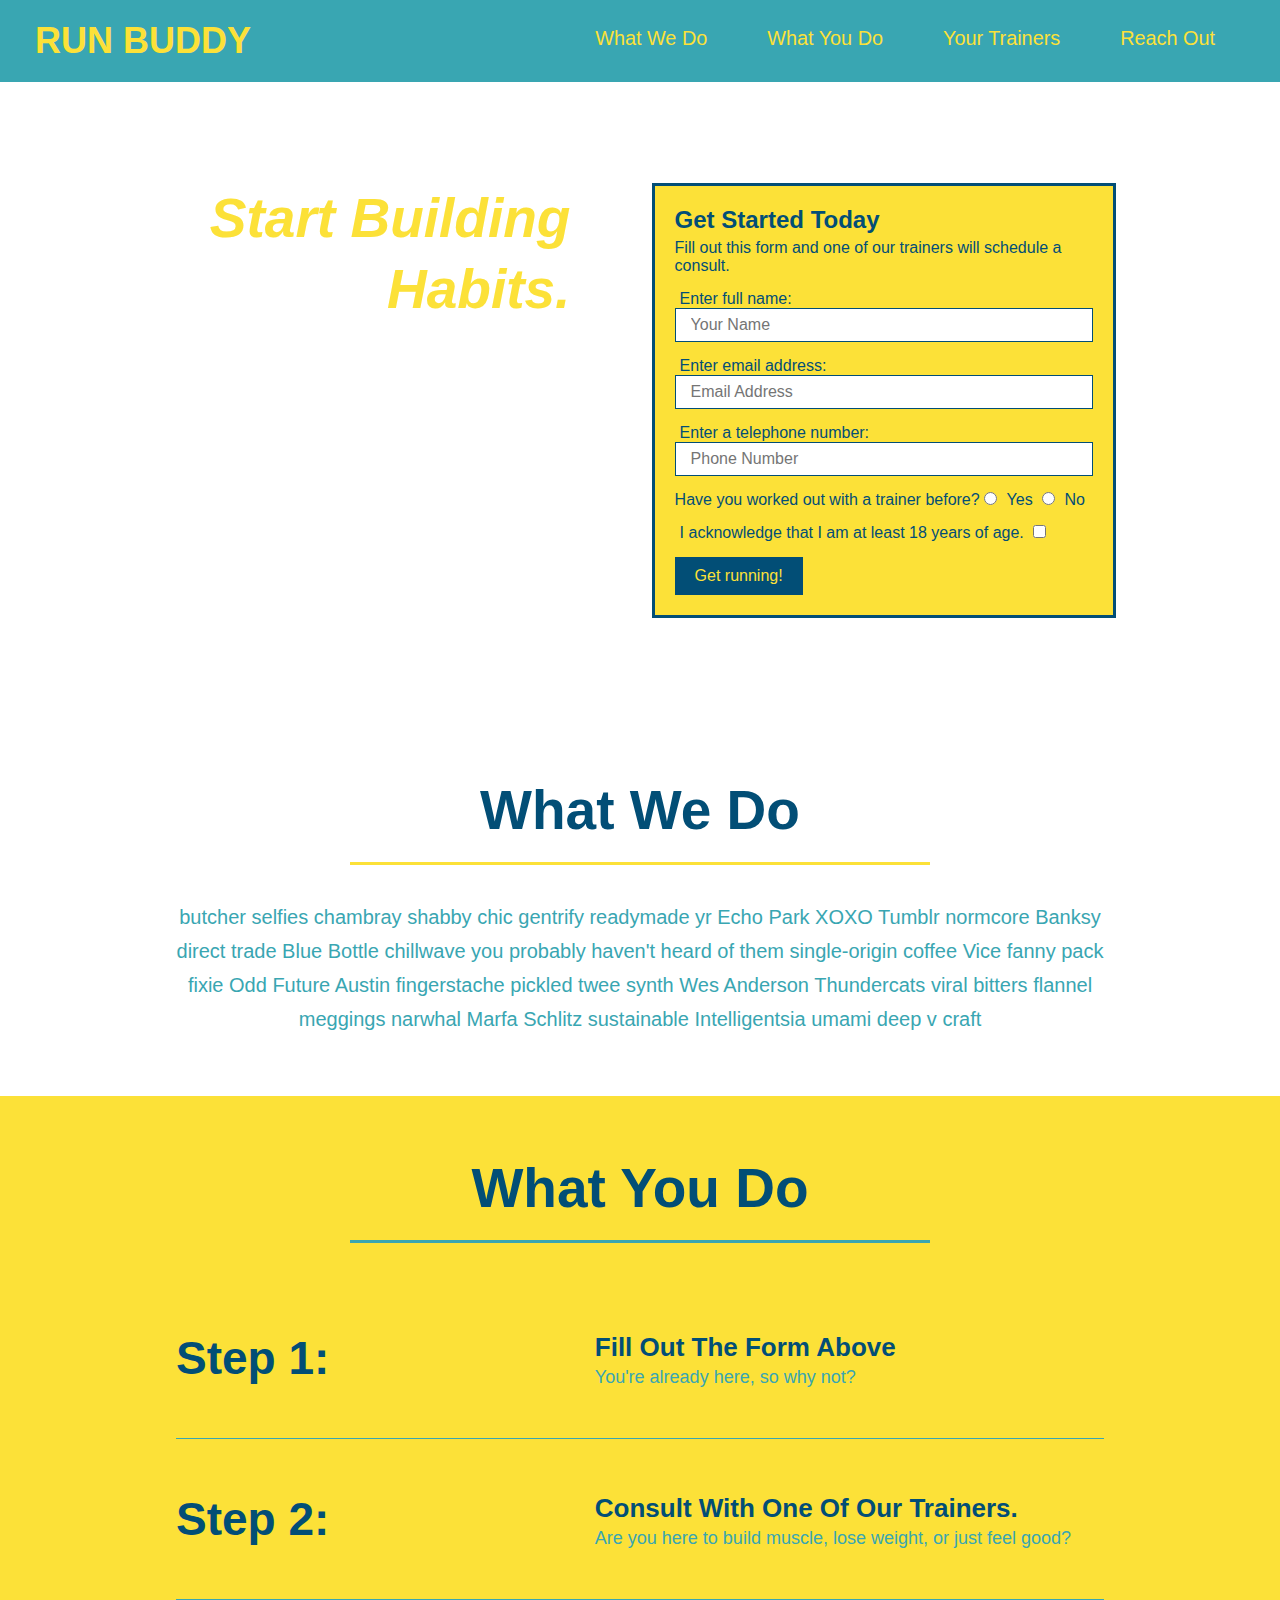
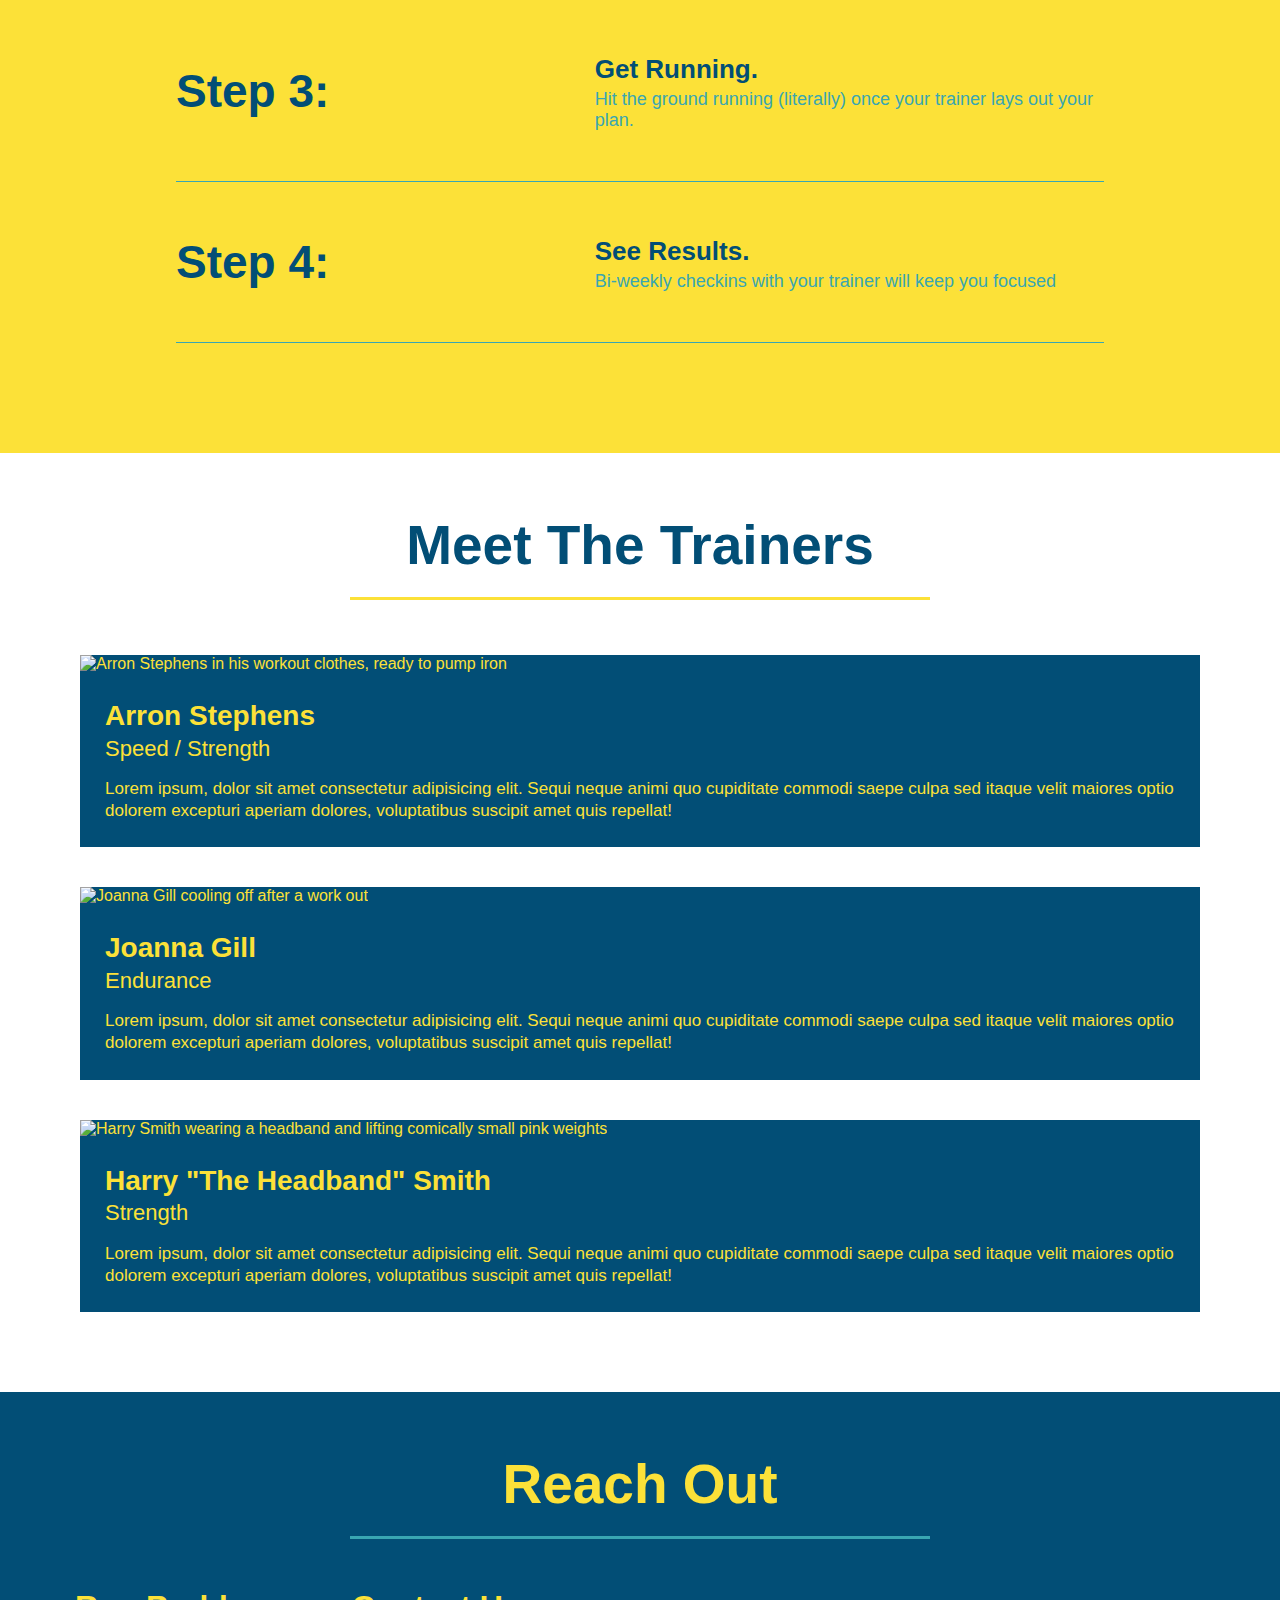
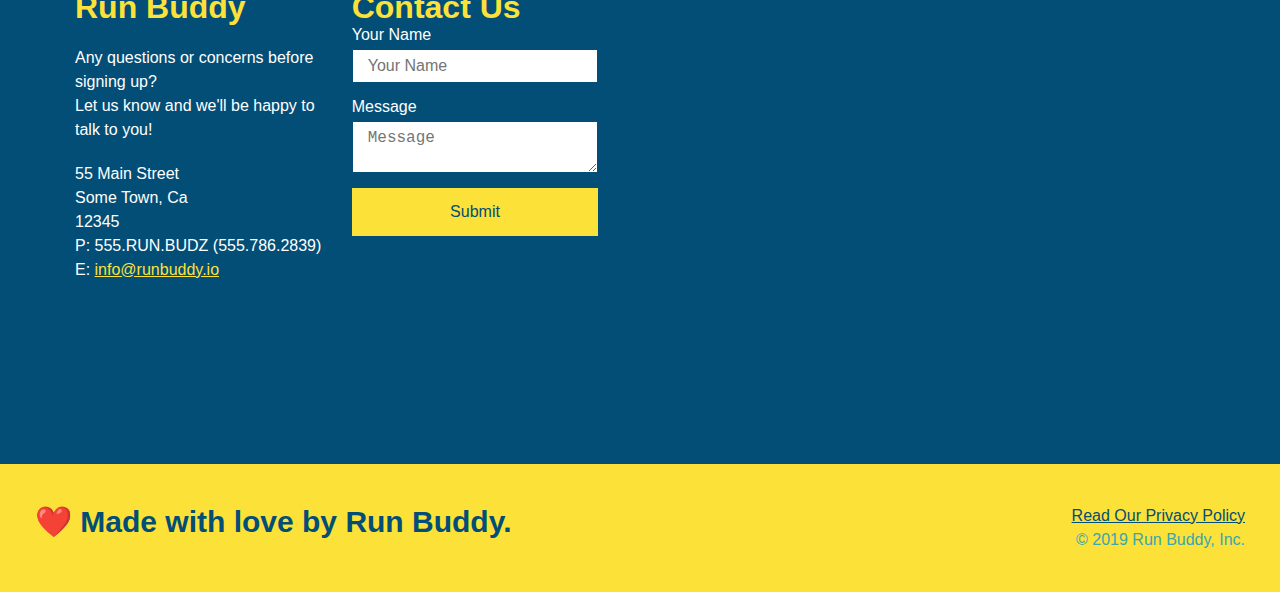
==== commit 2498afcb: "update trainers css" ====
--- a/index.html
+++ b/index.html
@@ -154,13 +154,14 @@
     <!-- "what you do" end -->
 
     <!-- "meet the trainers" start -->
-    <section id="your-trainers" class="trainers">
+    <section id="your-trainers">
         <div class="flex-row">
       <h2 class="section-title primary-border">
         Meet The Trainers
       </h2>
       </div>
 
+      <div class="trainers">
       <article class="trainer">
         <img src="./assets/images/trainer-1.jpg" alt="Arron Stephens in his workout clothes, ready to pump iron" />
         <div class="trainer-bio">
@@ -169,7 +170,9 @@
           <p>Lorem ipsum, dolor sit amet consectetur adipisicing elit. Sequi neque animi quo cupiditate commodi saepe culpa sed itaque velit maiores optio dolorem excepturi aperiam dolores, voluptatibus suscipit amet quis repellat!</p>
         </div>
       </article>
-
+      </div>
+
+      <div class="trainers">
        <article class="trainer">
         <img src="./assets/images/trainer-2.jpg" alt="Joanna Gill cooling off after a work out" />
          <div class="trainer-bio">
@@ -178,8 +181,10 @@
            <p>Lorem ipsum, dolor sit amet consectetur adipisicing elit. Sequi neque animi quo cupiditate commodi saepe culpa sed itaque velit maiores optio dolorem excepturi aperiam dolores, voluptatibus suscipit amet quis repellat!</p>
           </div>
         </article>
-
-       <article class="trainer">
+        </div>
+
+        <div class="trainers">
+        <article class="trainer">
         <img src="./assets/images/trainer-3.jpg" alt="Harry Smith wearing a headband and lifting comically small pink weights" />
         <div class="trainer-bio">
           <h3 class="trainer-name">Harry "The Headband" Smith</h3>
@@ -187,6 +192,7 @@
           <p>Lorem ipsum, dolor sit amet consectetur adipisicing elit. Sequi neque animi quo cupiditate commodi saepe culpa sed itaque velit maiores optio dolorem excepturi aperiam dolores, voluptatibus suscipit amet quis repellat!</p>
         </div>
       </article>
+      </div>
     </section>
     <!-- "meet the trainers" end -->
 
@@ -199,10 +205,21 @@
       </div>
 
       <div class="contact-info">
-        <iframe
-          src="https://www.google.com/maps/embed?pb=!1m14!1m12!1m3!1d12182.30520634488!2d-74.0652613!3d40.2407219!2m3!1f0!2f0!3f0!3m2!1i1024!2i768!4f13.1!5e0!3m2!1sen!2sus!4v1561060983193!5m2!1sen!2sus"
-          frameborder="0" style="border:0" allowfullscreen>
-        </iframe>
+        <div>
+        <h3>Run Buddy</h3>
+        <p>
+            Any questions or concerns before signing up? 
+            <br/>
+            Let us know and we'll be happy to talk to you!
+          </p>
+          <address>
+            55 Main Street <br/>
+            Some Town, Ca <br/>
+            12345<br/>
+            P: 555.RUN.BUDZ (555.786.2839)<br/>
+            E: <a href="mailto:info@runbuddy.io">info@runbuddy.io</a>
+          </address>
+          </div>
 
         <div class="contact-form">
           <h3>Contact Us</h3>
@@ -216,25 +233,12 @@
             <button type="submit">Submit</button>
           </form>
         </div>
-
-        <div>
-          <h3>Run Buddy</h3>
-          <p>
-            Any questions or concerns before signing up? 
-            <br/>
-            Let us know and we'll be happy to talk to you!
-          </p>
-
-          <address>
-            55 Main Street <br/>
-            Some Town, Ca <br/>
-            12345<br/>
-            P: 555.RUN.BUDZ (555.786.2839)<br/>
-            E: <a href="mailto:info@runbuddy.io">info@runbuddy.io</a>
-          </address>
-          
-        </div>
-      </div>
+        <iframe
+        src="https://www.google.com/maps/embed?pb=!1m14!1m12!1m3!1d12182.30520634488!2d-74.0652613!3d40.2407219!2m3!1f0!2f0!3f0!3m2!1i1024!2i768!4f13.1!5e0!3m2!1sen!2sus!4v1561060983193!5m2!1sen!2sus"
+        frameborder="0" style="border:0" allowfullscreen>
+      </iframe>
+         <div>
+      
     </section>
     <!-- "reach out" end -->
 
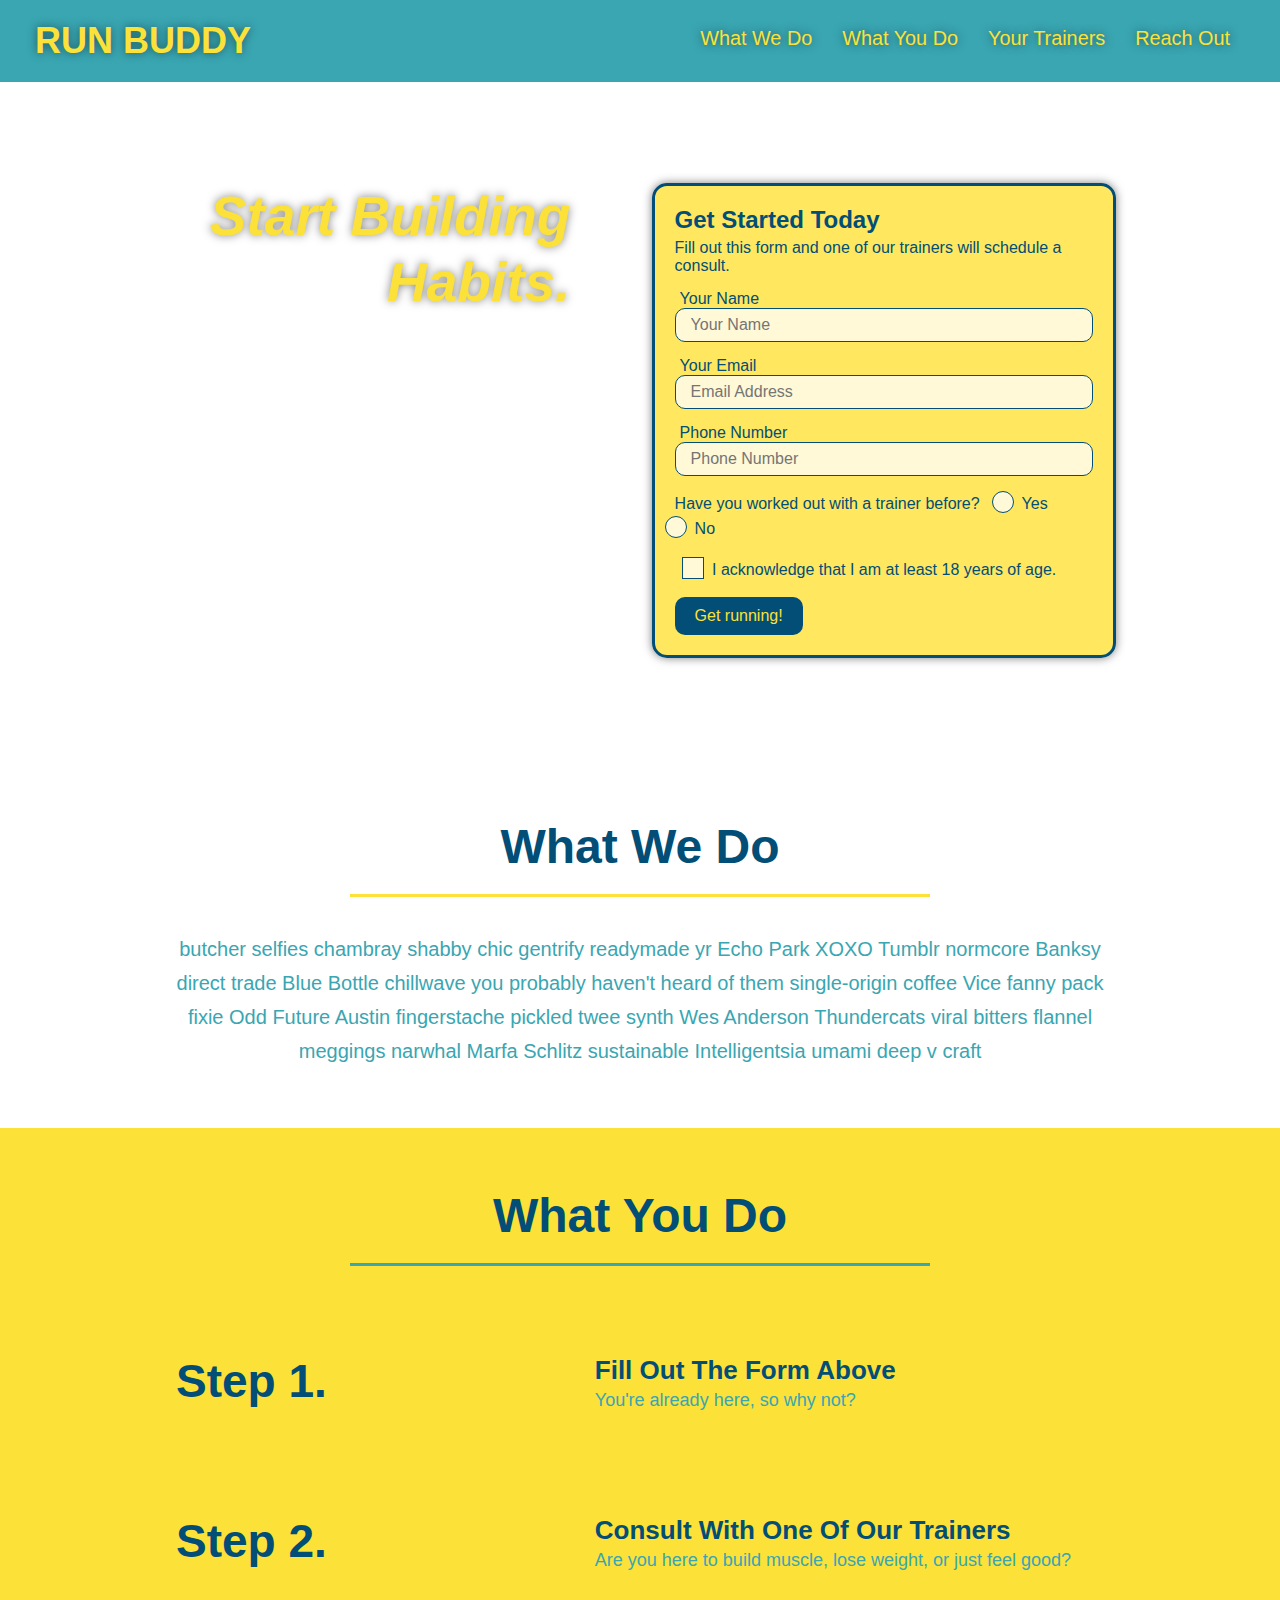
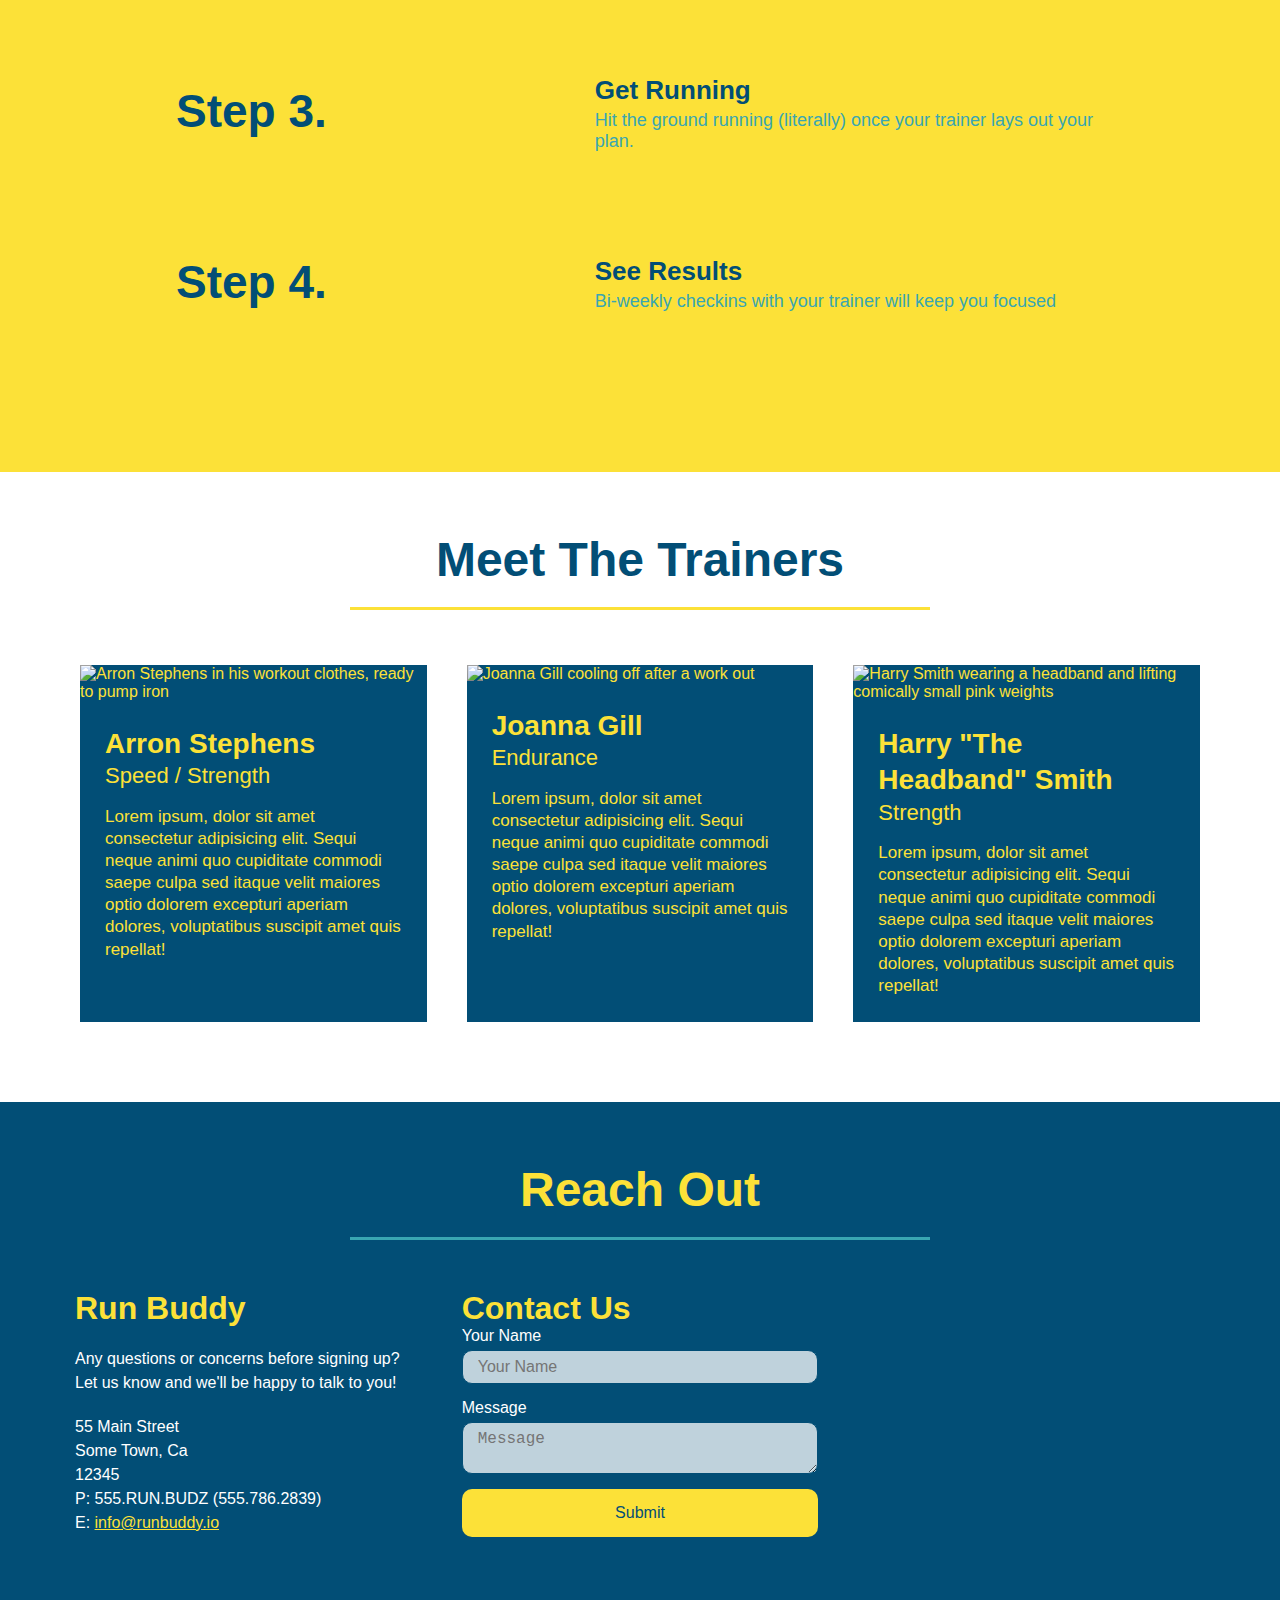
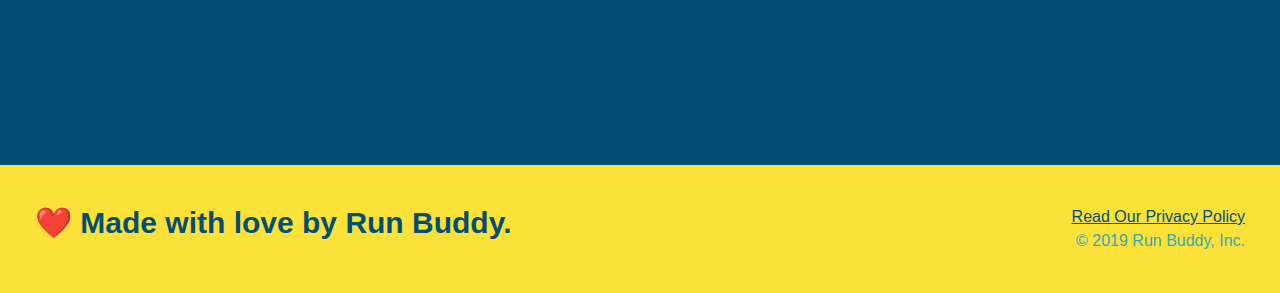
==== commit 8f99c74f: "css updates" ====
--- a/index.html
+++ b/index.html
@@ -2,6 +2,7 @@
 <html lang="en">
   <head>
     <meta charset="UTF-8" />
+    <meta name="viewport" content="width=device-width, initial-scale=1.0" />
     <link rel="stylesheet" href="./assets/css/style.css">
     <title>Run Buddy</title>
   </head>
@@ -25,7 +26,6 @@
           <li>
             <a href="#reach-out">Reach Out</a>
           </li>
-          
         </ul>
       </nav>
     </header>
@@ -48,24 +48,28 @@
         <h3>Get Started Today</h3>
         <p>Fill out this form and one of our trainers will schedule a consult.</p>
         <form>
-          <label for="name">Enter full name:</label>
+          <label for="name">Your Name</label>
           <input type="text" placeholder="Your Name" id="name" name="name" class="form-input" />
-          <label for="email">Enter email address:</label>
+          <label for="email">Your Email</label>
           <input type="email" placeholder="Email Address" id="email" name="email" class="form-input" />
-          <label for="phone">Enter a telephone number:</label>
+          <label for="phone">Phone Number</label>
           <input type="tel" placeholder="Phone Number" name="phone" id="phone" class="form-input" />
           <p>
-            Have you worked out with a trainer before? 
-            <input type="radio" name="trainer-confirm" id="trainer-yes" />
-            <label for="trainer-yes">Yes</label>
-            <input type="radio" name="trainer-confirm" id="trainer-no"/>
-            <label for="trainer-no">No</label>
+            Have you worked out with a trainer before?
+            <span class="radio-wrapper">
+              <input type="radio" name="trainer-confirm" id="trainer-yes" />
+              <label for="trainer-yes">Yes</label>
+            </span>
+            <span class="radio-wrapper">
+              <input type="radio" name="trainer-confirm" id="trainer-no" />
+              <label for="trainer-no">No</label>
+            </span>
           </p>
           <p>
-            <label for="checkbox">
-              I acknowledge that I am at least 18 years of age.
-            </label>
-            <input type="checkbox" name="checkpoint1" id="checkbox" />
+            <span class="checkbox-wrapper">
+              <input type="checkbox" name="checkpoint1" id="checkbox" />
+              <label for="checkbox">I acknowledge that I am at least 18 years of age.</label>
+            </span>
           </p>
           <button type="submit">
             Get running!
@@ -77,141 +81,133 @@
 
     <!-- "what we do" start - <section> -->
     <section id="what-we-do" class="intro">
-        <div class="flex-row">
-      <h2 class="section-title primary-border">
-        What We Do
-      </h2>
-      </div>
-      <div class="flex-row">
-      <p>
-        butcher selfies chambray shabby chic gentrify readymade yr Echo Park XOXO Tumblr normcore Banksy direct trade  Blue Bottle chillwave you probably haven't heard of them single-origin coffee Vice fanny pack fixie Odd Future Austin fingerstache pickled twee synth Wes Anderson Thundercats viral bitters flannel meggings narwhal Marfa Schlitz sustainable Intelligentsia umami deep v craft
-      </p>
+      <div class="flex-row">
+        <h2 class="section-title primary-border">
+          What We Do
+        </h2>
+      </div>
+      <div class="flex-row">
+        <p>
+          butcher selfies chambray shabby chic gentrify readymade yr Echo Park XOXO Tumblr normcore Banksy direct trade  Blue Bottle chillwave you probably haven't heard of them single-origin coffee Vice fanny pack fixie Odd Future Austin fingerstache pickled twee synth Wes Anderson Thundercats viral bitters flannel meggings narwhal Marfa Schlitz sustainable Intelligentsia umami deep v craft
+        </p>
       </div>
     </section>
     <!-- end "what we do" -->
 
     <!-- "what you do" start -->
     <section id="what-you-do" class="steps">
-        <div class="flex-row">
-      <h2 class="section-title secondary-border">
-        What You Do
-      </h2>
-      </div>
-      <div>
-
-        <div class="step">  
-        <h3>Step 1:</h3>
-        <div class="step-info">
-        <div class="step-img">    
-        <img src="./assets/images/step-1.svg" alt="" />
-        </div>
-        <div class="step-text">
-        <h4>Fill Out The Form Above</h4>
-        <p>You're already here, so why not?</p>
-      </div>
-        </div>
-        </div>
-
-      <div class="step">
-        <h3>Step 2:</h3>
-        <div class="step-info">
-        <div class="step-img">
-        <img src="./assets/images/step-2.svg" alt="" />
-        </div>
-        <div class="step-text">
-        <h4>Consult With One Of Our Trainers.</h4>
-        <p>Are you here to build muscle, lose weight, or just feel good?</p>
-      </div>
-      </div>
-      </div>
-
-      <div class="step">
-        <h3>Step 3:</h3>
-        <div class="step-info">
-        <div class="step-img">
-        <img src="./assets/images/step-3.svg" alt="" />
-      </div>
-        <div class="step-text">
-        <h4>Get Running.</h4>
-        <p>Hit the ground running (literally) once your trainer lays out your plan.</p>
-        </div>
-        </div>
-        </div>
-
-      <div class="step">
-        <h3>Step 4:</h3>
-        <div class="step-info">
-        <div class="step-img">
-        <img src="./assets/images/step-4.svg" alt="" />
-        </div>
-        <div class="step-text">
-        <h4>See Results.</h4>
-        <p>Bi-weekly checkins with your trainer will keep you focused</p>
-        </div>
-        </div>
-      </div> 
+      <div class="flex-row">
+        <h2 class="section-title secondary-border">
+          What You Do
+        </h2> 
+      </div>
+      <div class="step">
+        <h3>Step 1.</h3>
+        <div class="step-info">
+          <div class="step-img">
+            <img src="./assets/images/step-1.svg" alt="" />
+          </div>
+          <div class="step-text">
+            <h4>Fill Out The Form Above</h4>
+            <p>You're already here, so why not?</p>
+          </div>
+        </div>
+      </div>
+      <div class="step">
+        <h3>Step 2.</h3>
+        <div class="step-info">
+          <div class="step-img">
+            <img src="./assets/images/step-2.svg" alt="" />
+          </div>
+          <div class="step-text">
+            <h4>Consult With One Of Our Trainers</h4>
+            <p>Are you here to build muscle, lose weight, or just feel good?</p>
+          </div>
+        </div>
+      </div>
+      <div class="step">
+        <h3>Step 3.</h3>
+        <div class="step-info">
+          <div class="step-img">
+            <img src="./assets/images/step-3.svg" alt="" />
+          </div>
+          <div class="step-text">
+            <h4>Get Running</h4>
+            <p>Hit the ground running (literally) once your trainer lays out your plan.</p>
+          </div>
+        </div>
+      </div>
+      <div class="step">
+        <h3>Step 4.</h3>
+        <div class="step-info">
+          <div class="step-img">
+            <img src="./assets/images/step-4.svg" alt="" />
+          </div>
+          <div class="step-text">
+            <h4>See Results</h4>
+            <p>Bi-weekly checkins with your trainer will keep you focused</p>
+          </div>
+        </div>
+      </div>
     </section>
     <!-- "what you do" end -->
 
     <!-- "meet the trainers" start -->
     <section id="your-trainers">
-        <div class="flex-row">
-      <h2 class="section-title primary-border">
-        Meet The Trainers
-      </h2>
+      <div class="flex-row">
+        <h2 class="section-title primary-border">
+          Meet The Trainers
+        </h2>
       </div>
 
       <div class="trainers">
-      <article class="trainer">
-        <img src="./assets/images/trainer-1.jpg" alt="Arron Stephens in his workout clothes, ready to pump iron" />
-        <div class="trainer-bio">
-          <h3 class="trainer-name">Arron Stephens</h3>
-          <h4 class="trainer-role">Speed / Strength</h4>
-          <p>Lorem ipsum, dolor sit amet consectetur adipisicing elit. Sequi neque animi quo cupiditate commodi saepe culpa sed itaque velit maiores optio dolorem excepturi aperiam dolores, voluptatibus suscipit amet quis repellat!</p>
-        </div>
-      </article>
-      </div>
-
-      <div class="trainers">
-       <article class="trainer">
-        <img src="./assets/images/trainer-2.jpg" alt="Joanna Gill cooling off after a work out" />
-         <div class="trainer-bio">
-           <h3 class="trainer-name">Joanna Gill</h3>
-           <h4 class="trainer-role">Endurance</h4>
-           <p>Lorem ipsum, dolor sit amet consectetur adipisicing elit. Sequi neque animi quo cupiditate commodi saepe culpa sed itaque velit maiores optio dolorem excepturi aperiam dolores, voluptatibus suscipit amet quis repellat!</p>
+        <article class="trainer">
+          <img src="./assets/images/trainer-1.jpg" alt="Arron Stephens in his workout clothes, ready to pump iron" />
+          <div class="trainer-bio">
+            <h3 class="trainer-name">Arron Stephens</h3>
+            <h4 class="trainer-role">Speed / Strength</h4>
+            <p>Lorem ipsum, dolor sit amet consectetur adipisicing elit. Sequi neque animi quo cupiditate commodi saepe culpa sed itaque velit maiores optio dolorem excepturi aperiam dolores, voluptatibus suscipit amet quis repellat!</p>
           </div>
         </article>
-        </div>
-
-        <div class="trainers">
+
         <article class="trainer">
-        <img src="./assets/images/trainer-3.jpg" alt="Harry Smith wearing a headband and lifting comically small pink weights" />
-        <div class="trainer-bio">
-          <h3 class="trainer-name">Harry "The Headband" Smith</h3>
-          <h4 class="trainer-role">Strength</h4>
-          <p>Lorem ipsum, dolor sit amet consectetur adipisicing elit. Sequi neque animi quo cupiditate commodi saepe culpa sed itaque velit maiores optio dolorem excepturi aperiam dolores, voluptatibus suscipit amet quis repellat!</p>
-        </div>
-      </article>
+          <img src="./assets/images/trainer-2.jpg" alt="Joanna Gill cooling off after a work out" />
+          <div class="trainer-bio">
+            <h3 class="trainer-name">Joanna Gill</h3>
+            <h4 class="trainer-role">Endurance</h4>
+            <p>Lorem ipsum, dolor sit amet consectetur adipisicing elit. Sequi neque animi quo cupiditate commodi saepe culpa sed itaque velit maiores optio dolorem excepturi aperiam dolores, voluptatibus suscipit amet quis repellat!</p>
+            </div>
+          </article>
+
+        <article class="trainer">
+          <img src="./assets/images/trainer-3.jpg" alt="Harry Smith wearing a headband and lifting comically small pink weights" />
+          <div class="trainer-bio">
+            <h3 class="trainer-name">Harry "The Headband" Smith</h3>
+            <h4 class="trainer-role">Strength</h4>
+            <p>Lorem ipsum, dolor sit amet consectetur adipisicing elit. Sequi neque animi quo cupiditate commodi saepe culpa sed itaque velit maiores optio dolorem excepturi aperiam dolores, voluptatibus suscipit amet quis repellat!</p>
+          </div>
+        </article>
       </div>
     </section>
     <!-- "meet the trainers" end -->
 
     <!-- "reach out" start -->
     <section id="reach-out" class="contact">
-        <div class="flex-row">
-      <h2 class="section-title secondary-border">
-        Reach Out
-      </h2>
+      <div class="flex-row">
+        <h2 class="section-title secondary-border">
+          Reach Out
+        </h2>
       </div>
 
       <div class="contact-info">
         <div>
-        <h3>Run Buddy</h3>
-        <p>
+          <h3>Run Buddy</h3>
+          <p>
             Any questions or concerns before signing up? 
             <br/>
             Let us know and we'll be happy to talk to you!
           </p>
+
           <address>
             55 Main Street <br/>
             Some Town, Ca <br/>
@@ -219,7 +215,8 @@
             P: 555.RUN.BUDZ (555.786.2839)<br/>
             E: <a href="mailto:info@runbuddy.io">info@runbuddy.io</a>
           </address>
-          </div>
+          
+        </div>
 
         <div class="contact-form">
           <h3>Contact Us</h3>
@@ -233,12 +230,12 @@
             <button type="submit">Submit</button>
           </form>
         </div>
+        
         <iframe
-        src="https://www.google.com/maps/embed?pb=!1m14!1m12!1m3!1d12182.30520634488!2d-74.0652613!3d40.2407219!2m3!1f0!2f0!3f0!3m2!1i1024!2i768!4f13.1!5e0!3m2!1sen!2sus!4v1561060983193!5m2!1sen!2sus"
-        frameborder="0" style="border:0" allowfullscreen>
-      </iframe>
-         <div>
-      
+          src="https://www.google.com/maps/embed?pb=!1m14!1m12!1m3!1d12182.30520634488!2d-74.0652613!3d40.2407219!2m3!1f0!2f0!3f0!3m2!1i1024!2i768!4f13.1!5e0!3m2!1sen!2sus!4v1561060983193!5m2!1sen!2sus"
+          frameborder="0" style="border:0" allowfullscreen>
+        </iframe>
+      </div>
     </section>
     <!-- "reach out" end -->
 
--- a/assets/css/style.css
+++ b/assets/css/style.css
@@ -1,363 +1,586 @@
+:root {
+  --primary-color: #fce138;
+  --secondary-color: #024e76;
+  --tertiary-color: #39a6b2;
+}
+
 * {
-    box-sizing: border-box;
-    margin: 0;
-    padding: 0;
-  }
-  
-  body {
-    color: #39a6b2;
-    font-family: Helvetica, Arial, sans-serif;
-  }
-  
-  
-  /* HEADER / NAV BAR STYLES START */
-  
+  box-sizing: border-box;
+  margin: 0;
+  padding: 0;
+}
+
+body {
+  color: var(--tertiary-color);
+  font-family: Helvetica, Arial, sans-serif;
+}
+
+
+/* HEADER / NAV BAR STYLES START */
+
+header {
+  padding: 20px 35px;
+  background-color: var(--tertiary-color);
+  display: flex;
+  justify-content: space-between;
+  flex-wrap: wrap;
+  position: sticky;
+  position: -webkit-sticky;
+  top: 0;
+  background-image: url("../images/hero-bg.jpg");
+  background-size: cover;
+  background-attachment: fixed;
+  background-position: 80%;
+  z-index: 9999;
+}
+
+header h1 {
+  font-weight: bold;
+  margin: 0;
+  font-size: 36px;
+  color: var(--primary-color);
+  text-shadow: 0 0 10px rgba(0, 0, 0, 0.5);
+}
+
+header a {
+  text-decoration: none;
+  color: var(--primary-color);
+}
+
+header nav {
+  margin: 7px 0;
+}
+
+header nav ul {
+  display: flex;
+  flex-wrap: wrap;
+  justify-content: space-between;
+  align-items: center;
+  list-style: none;
+}
+
+header nav ul li a {
+  padding: 10px 15px;
+  font-weight: lighter;
+  font-size: 1.55vw;
+  text-shadow: 0 0 10px rgba(0, 0, 0, 0.5);
+}
+
+header nav ul li a:hover {
+  background: var(--primary-color);
+  color: var(--secondary-color);
+  border-radius: 15px;
+  text-shadow: none;
+}
+
+/* HEADER / NAVBAR STYLES END */
+
+
+
+/* FOOTER STYLES START */
+footer {
+  background: var(--primary-color);
+  padding: 40px 35px;
+  display: flex;
+  justify-content: space-between;
+  flex-wrap: wrap;
+  width: 100%;
+}
+
+footer h2 {
+  color: var(--secondary-color);
+  font-size: 30px;
+  margin: 0;
+}
+
+footer div {
+  line-height: 1.5;
+  text-align: right;
+}
+
+footer a {
+  color: var(--secondary-color);
+}
+/* END FOOTER STYLES */
+
+/* STYLE ALL SECTION TAGS */
+section {
+  padding: 60px;
+}
+
+/* HERO STYLES START */
+.hero {
+  background-image: url('../images/hero-bg.jpg');
+  background-size: cover;
+  display: flex;
+  justify-content: center;
+  flex-wrap: wrap;
+  align-items: flex-start;
+  background-attachment: fixed;
+  background-position: 80%;
+}
+
+.hero-cta {
+  width: 35%;
+  text-align: right;
+  margin: 3.5%;
+  color: #fff;
+  font-size: 18px;
+  line-height: 1.2;
+}
+
+.hero-cta h2 {
+  font-style: italic;
+  font-size: 55px;
+  color: var(--primary-color);
+  text-shadow: 0 0 10px rgba(0, 0, 0, 0.5);
+}
+
+.hero-form {
+  border: 3px solid var(--secondary-color);
+  background-color: rgba(255, 225, 56, 0.8);
+  padding: 20px;
+  color: var(--secondary-color);
+  width: 40%;
+  margin: 3.5%;
+  border-radius: 15px;
+  box-shadow: 0 0 10px rgba(0, 0, 0, 0.5);
+}
+
+.hero-form button:hover {
+  background-color: var(--tertiary-color);  
+}
+
+.hero-form h3 {
+  font-size: 24px;
+  margin: 0;
+}
+.hero-form p {
+  margin: 5px 0 15px 0;
+}
+
+.form-input {
+  border: 1px solid var(--secondary-color);
+  display: block;
+  padding: 7px 15px;
+  font-size: 16px;
+  color: var(--secondary-color);
+  width: 100%;
+  margin-bottom: 15px; 
+  border-radius: 10px;
+  background-color: rgba(255,255,255, 0.75);
+}
+
+.form-input:focus {
+  background-color: rgba(255,255,255, 1);
+  outline: none;
+}
+
+.hero-form label {
+  margin: 0 5px;
+}
+
+.hero-form button {
+  color: var(--primary-color);
+  background-color: var(--secondary-color);
+  border: none;
+  padding: 10px 20px;
+  font-size: 16px;
+  border-radius: 10px;
+} 
+
+.checkbox-wrapper input, .radio-wrapper input {
+  opacity: 0;
+}
+
+.checkbox-wrapper label, .radio-wrapper label {
+  position: relative;
+  left: 10px;
+  margin: 10px;
+  line-height: 1.6;
+}
+
+.checkbox-wrapper label::before, .radio-wrapper label::before {
+  content: "";
+  height: 20px;
+  width: 20px;
+  background: rgba(255, 255, 255, 0.75);  
+  border: 1px solid var(--secondary-color);  
+  position: absolute;
+  top: -4px;
+  left: -30px;
+}
+
+.radio-wrapper label::before {
+  border-radius: 50%;
+}
+
+.radio-wrapper label::after {
+  content: "";
+  height: 20px;
+  width: 20px;
+  border-radius: 50%;
+  background: var(--secondary-color);
+  position: absolute;
+  left: -29px;
+  top: -3px;
+  background-image: radial-gradient(circle, var(--tertiary-color), var(--secondary-color));
+}
+
+.checkbox-wrapper label::after {
+  content: "";
+  height: 6px;
+  width: 14px;
+  border-left: 2px solid var(--secondary-color);
+  border-bottom: 2px solid var(--secondary-color);
+  position: absolute;
+  left: -26px;
+  top: 1px;
+  transform: rotate(-58deg);
+}
+
+.checkbox-wrapper input + label::after, 
+.radio-wrapper input + label::after {
+  content: none;
+}
+
+.checkbox-wrapper input:checked + label::after, 
+.radio-wrapper input:checked + label::after {
+  content: "";
+}
+/* HERO STYLES END */
+
+
+/* SECTION TITLE STYLES START */
+.section-title {
+  font-size: 48px;
+  border-bottom: 3px solid;
+  color: var(--secondary-color);
+  padding-bottom: 20px;
+  text-align: center;
+  margin: 0 auto 35px auto;
+  width: 50%;
+}
+
+.primary-border {
+  border-color: var(--primary-color);
+}
+
+.secondary-border {
+  border-color: var(--tertiary-color);
+}
+/* SECTION TITLE STYLES END */
+
+/* WHAT WE DO STYLES */
+.intro p {
+  line-height: 1.7;
+  color: var(--tertiary-color);
+  width: 80%;
+  margin: 0 auto;
+  font-size: 20px;
+  text-align: center;
+}
+/* WHAT YOU DO STYLES END */
+
+
+/* WHAT YOU DO STYLES START */
+.steps { 
+  background: var(--primary-color);
+}
+
+.step {
+  margin: 50px auto;
+  padding-bottom: 50px;
+  width: 80%;
+  display: flex;
+  flex-wrap: wrap;
+  align-items: center;
+  justify-content: space-between;
+}
+
+.step:last-child {
+  border-bottom: none;
+}
+
+.step h3 {
+  color: var(--secondary-color);
+  font-size: 46px;
+  flex: 1 30%;
+}
+
+.step-info {
+  flex: 2 70%;
+  display: flex;
+  flex-wrap: wrap;
+  align-items: center;
+}
+
+.step-img {
+  flex: 1 12%;
+  margin-right: 20px;
+}
+
+.step-img img {
+  max-width: 100%;
+}
+
+.step-text {
+  flex: 12;
+}
+
+.step-text p {
+  color: var(--tertiary-color);
+  font-size: 18px;
+}
+
+.step-text h4 {
+  font-size: 26px;
+  line-height: 1.5;
+  color: var(--secondary-color);
+}
+/* WHAT YOU DO STYLES END */
+
+/* MEET THE TRAINERS START */
+.trainers {
+  width: 100%;
+  margin: 0 auto;
+  display: flex;
+  flex-wrap: wrap;
+  justify-content: space-around;
+}
+
+.trainer {
+  margin: 20px;
+  flex: 1;
+  background: var(--secondary-color);
+  color: var(--primary-color);
+}
+
+.trainer img {
+  width: 100%;
+}
+
+.trainer-bio {
+  padding: 25px;
+  line-height: 1.3;
+}
+
+.trainer-bio h3 {
+  font-size: 28px;
+}
+
+.trainer-bio h4 {
+  font-weight: lighter;
+  font-size: 22px;
+  margin-bottom: 15px;
+}
+
+.trainer-bio p {
+  font-size: 17px;
+}
+/* TRAINER STYLES END */
+
+/* REACH OUT STYLES START */
+.contact {
+  background: var(--secondary-color);
+}
+
+.contact h2 {
+  color: var(--primary-color);
+}
+
+.contact-info {
+  display: flex;
+  justify-content: space-between;
+  flex-wrap: wrap;
+}
+
+.contact-info > * {
+  flex: 1;
+  margin: 15px;
+}
+
+.contact-info iframe {
+  height: 400px;
+}
+
+.contact-info div {
+  color: white;
+}
+
+.contact-info h3 {
+  color: var(--primary-color);
+  font-size: 32px;
+}
+
+.contact-info p, .contact-info address {
+  margin: 20px 0;
+  line-height: 1.5;
+  font-size: 16px;
+  font-style: normal;
+}
+
+.contact-form input, .contact-form textarea {
+  border: 1px solid var(--secondary-color);
+  display: block;
+  padding: 7px 15px;
+  font-size: 16px;
+  color: var(--secondary-color);
+  width: 100%;
+  margin-bottom: 15px;
+  margin-top: 5px;
+  border-radius: 10px;
+  background-color: rgba(255,255,255, 0.75);
+}
+
+.contact-form input:focus, .contact-form textarea:focus {
+  background-color: rgba(255,255,255, 1);
+  outline: none;
+}
+
+.contact-form button {
+  width: 100%;
+  border: none;
+  background: var(--primary-color);
+  color: var(--secondary-color);
+  text-align: center;
+  padding: 15px 0;
+  font-size: 16px;
+  border-radius: 10px;
+}
+
+.contact-form button:hover {
+  color: var(--primary-color);
+  background: var(--tertiary-color);
+}
+
+.contact-info a {
+  color: var(--primary-color);
+}
+/* REACH OUT STYLES END */
+
+/* UTILITIES */
+.text-left {
+  text-align: left;
+}
+
+.text-right {
+  text-align: right;
+}
+
+.flex-row {
+  display: flex;
+}
+
+/* MEDIA QUERY FOR SMALLER DESKTOP SCREENS AND SMALLER */
+@media screen and (max-width: 980px) {
   header {
-    padding: 20px 35px;
-    background-color: #39a6b2;
-    display: flex;
-    justify-content: space-between;
-    flex-wrap: wrap;
-  }
-  
+    padding-bottom: 0;
+    justify-content: center;
+    position: relative;
+  }
+
   header h1 {
-    font-weight: bold;
-    margin: 0;
-    font-size: 36px;
-    color: #fce138;
-  }
-  
-  header a {
-    text-decoration: none;
-    color: #fce138;
-  }
-  
-  header nav {
-    margin: 7px 0;
-  }
-  
+    width: 100%;
+    text-align: center;
+  }
+
   header nav ul {
-    display: flex;
-    flex-wrap: wrap;
-    justify-content: space-between;
-    align-items: center;
-    list-style: none;
-  }
-  
+    margin-top: 20px;
+    width: 100%;
+    justify-content: center;
+  }
+
   header nav ul li a {
-    margin: 0 30px;
-    font-weight: lighter;
-    font-size: 1.55vw;
-  }
-  
-  /* HEADER / NAVBAR STYLES END */
-  
-  
-  
-  /* FOOTER STYLES START */
-  footer {
-    background: #fce138;
-    padding: 40px 35px;
-    display: flex;
-    justify-content: space-between;
-    flex-wrap: wrap;
+    font-size: 20px;
+  }
+
+  footer h2, footer div {
+    text-align: center;
     width: 100%;
   }
-  
-  footer h2 {
-    color: #024e76;
-    font-size: 30px;
-    margin: 0;
-  }
-  
-  footer div {
-    line-height: 1.5;
-    text-align: right;
-  }
-  
-  footer a {
-    color: #024e76;
-  }
-  /* END FOOTER STYLES */
-  
-  /* STYLE ALL SECTION TAGS */
-  section {
-    padding: 60px;
-  }
-  
-  /* HERO STYLES START */
-  .hero {
-    background-image: url('../images/hero-bg.jpg');
-    background-size: cover;
-    background-position: center;
-    display: flex;
-    justify-content: center;
-    flex-wrap: wrap;
+
+  .hero-cta, .hero-form {
+    width: 100%;
   }
   
   .hero-cta {
-    width: 35%;
-    text-align: right;
-    margin: 3.5%;
-    color: #fff;
-    font-size: 18px;
-    line-height: 1.3;
-  }
-  
-  .hero-cta h2 {
-    font-style: italic;
-    font-size: 55px;
-    color: #fce138;
-  }
-  
-  .hero-form {
-    border: 3px solid #024e76;
-    background-color: #fce138;
-    padding: 20px;
-    color: #024e76;
-    width: 40%;
-    margin: 3.5%;
-  }
-  
-  .hero-form h3 {
-    font-size: 24px;
-    margin: 0;
-  }
-  .hero-form p {
-    margin: 5px 0 15px 0;
-  }
-  
-  .form-input {
-    border: 1px solid #024e76;
-    display: block;
-    padding: 7px 15px;
-    font-size: 16px;
-    color: #024e76;
-    width: 100%;
-    margin-bottom: 15px; 
-  }
-  
-  .hero-form label {
-    margin: 0 5px;
-  }
-  
-  .hero-form button {
-    color: #fce138;
-    background-color: #024e76;
-    border: none;
-    padding: 10px 20px;
-    font-size: 16px;
-  } 
-  /* HERO STYLES END */
-  
-  
-  /* SECTION TITLE STYLES START */
+    text-align: center;
+  }
+
   .section-title {
-    font-size: 55px;
-    border-bottom: 3px solid;
-    color: #024e76;
-    padding-bottom: 20px;
-    text-align: center;
-    margin: 0 auto 35px auto;
-    width: 50%;
-  }
-  
-  .primary-border {
-    border-color: #fce138;
-  }
-  
-  .secondary-border {
-    border-color: #39a6b2;
-  }
-  /* SECTION TITLE STYLES END */
-  
-  /* WHAT WE DO STYLES */
-  
-  .intro p {
-    line-height: 1.7;
-    color: #39a6b2;
     width: 80%;
-    margin: 0 auto;
-    font-size: 20px;
-    text-align: center;
-  }
-  /* WHAT YOU DO STYLES END */
-  
-  
-  /* WHAT YOU DO STYLES START */
-  .steps { 
-    background: #fce138;
-  }
-  
-  .step {
-    margin: 50px auto;
-    padding-bottom: 50px;
-    width: 80%;
-    border-bottom: 1px solid #39a6b2;
-    display: flex;
-    flex-wrap: wrap;
-    align-items: center;
-    justify-content: space-between;
-  }
-  
-  .step h3 {
-    color: #024e76;
-    font-size: 46px;
-    flex: 1 30%;
-  }
-  
-  .step-info {
-    flex: 2 70%;
-    display: flex;
-    flex-wrap: wrap;
-    align-items: center;
-  }
-  
-  .step-img {
-    flex: 1 12%;
-    margin-right: 20px;
-  }
-  
-  .step-img img {
-    max-width: 100%;
-  }
-  
-  .step-text {
-    flex: 12;
-  }
-  
-  .step-text p {
-    color: #39a6b2;
-    font-size: 18px;
-  }
-  
-  .step-text h4 {
-    font-size: 26px;
-    line-height: 1.5;
-    color: #024e76;
-  }
-  
-  /* WHAT YOU DO STYLES END */
-  
-  /* MEET THE TRAINERS START */
-  .trainers {
-    width: 100%;
-    margin: 0 auto;
-    display: flex;
-    flex-wrap: wrap;
-    justify-content: space-around;
   }
   
   .trainer {
-    margin: 20px;
-    flex: 1;
-    background: #024e76;
-    color: #fce138;
+    flex: 0 70%;
   }
   
-  .trainer img {
+  .contact-info iframe{
+    flex: 1 100%;
+  }
+}
+
+/* MEDIA QUERY FOR TABLETS AND SMALLER */
+@media screen and (max-width: 768px) {
+  section {
+    padding: 30px 15px;
+  }
+
+  .step h3 {
+    flex: 1 100%;
+    text-align: center;
+  }
+
+  .step-info {
+    flex: 2 100%;
+    text-align: center;
+    justify-content: center;
+  }
+
+  .step-img {
+    flex: 0 32%;
+    margin-right: 0;
+    margin-top: 15px;
+    margin-bottom: 15px;
+  }
+
+  .step-text {
+    flex: 100%;  
+  }
+
+  .trainer-bio h3, .trainer-bio h4 {
+    display: block;
+  }
+}
+
+/* MEDIA QUERY FOR MOBILE PHONES AND SMALLER */
+@media screen and (max-width: 575px) {
+  .hero-form button {
     width: 100%;
   }
-  
-  .trainer-bio {
-    padding: 25px;
-    line-height: 1.3;
-  }
-  
-  .trainer-bio h3 {
-    font-size: 28px;
-  }
-  
-  .trainer-bio h4 {
-    font-weight: lighter;
-    font-size: 22px;
-    margin-bottom: 15px;
-  }
-  
-  .trainer-bio p {
-    font-size: 17px;
-  }
-  /* TRAINER STYLES END */
-  
-  /* REACH OUT STYLES START */
-  .contact {
-    background: #024e76;
-  }
-  
-  .contact h2 {
-    color: #fce138;
-  }
-  
+
+  .section-title {
+    width: 95%;
+  }
+
+  .intro p {
+    width: 100%;
+  }
+
+  .trainer {
+    flex: 0 100%;
+  }
+
   .contact-info {
-    display: flex;
-    justify-content: space-between;
-    flex-wrap: wrap;
-  }
-  
+    text-align: center;
+  }
+
   .contact-info > * {
-    flex: 1;
-    margin: 15px;
-  }
-  
-  .contact-info iframe {
-    height: 400px;
-  }
-  
-  .contact-info div {
-    color: white;
-  }
-  
-  .contact-info h3 {
-    color: #fce138;
-    font-size: 32px;
-  }
-  
-  .contact-info p, .contact-info address {
-    margin: 20px 0;
-    line-height: 1.5;
-    font-size: 16px;
-    font-style: normal;
-  }
-  
-  .contact-form input, .contact-form textarea {
-    border: 1px solid #024e76;
-    display: block;
-    padding: 7px 15px;
-    font-size: 16px;
-    color: #024e76;
-    width: 100%;
-    margin-bottom: 15px;
-    margin-top: 5px;
-  }
-  
-  .contact-form button {
-    width: 100%;
-    border: none;
-    background: #fce138;
-    color: #024e76;
-    text-align: center;
-    padding: 15px 0;
-    font-size: 16px;
-  }
-  
-  .contact-info a {
-    color: #fce138;
-  }
-  
-  
-  /* REACH OUT STYLES END */
-  
-  /* UTILITIES */
-  .text-left {
-    text-align: left;
-  }
-  
-  .text-right {
-    text-align: right;
-  }
-  
-  .flex-row {
-    display: flex;
-  }
-
-
+    flex: 0 100%;
+  }
+
+  .contact-form {
+    order: 3;
+  }
+}
